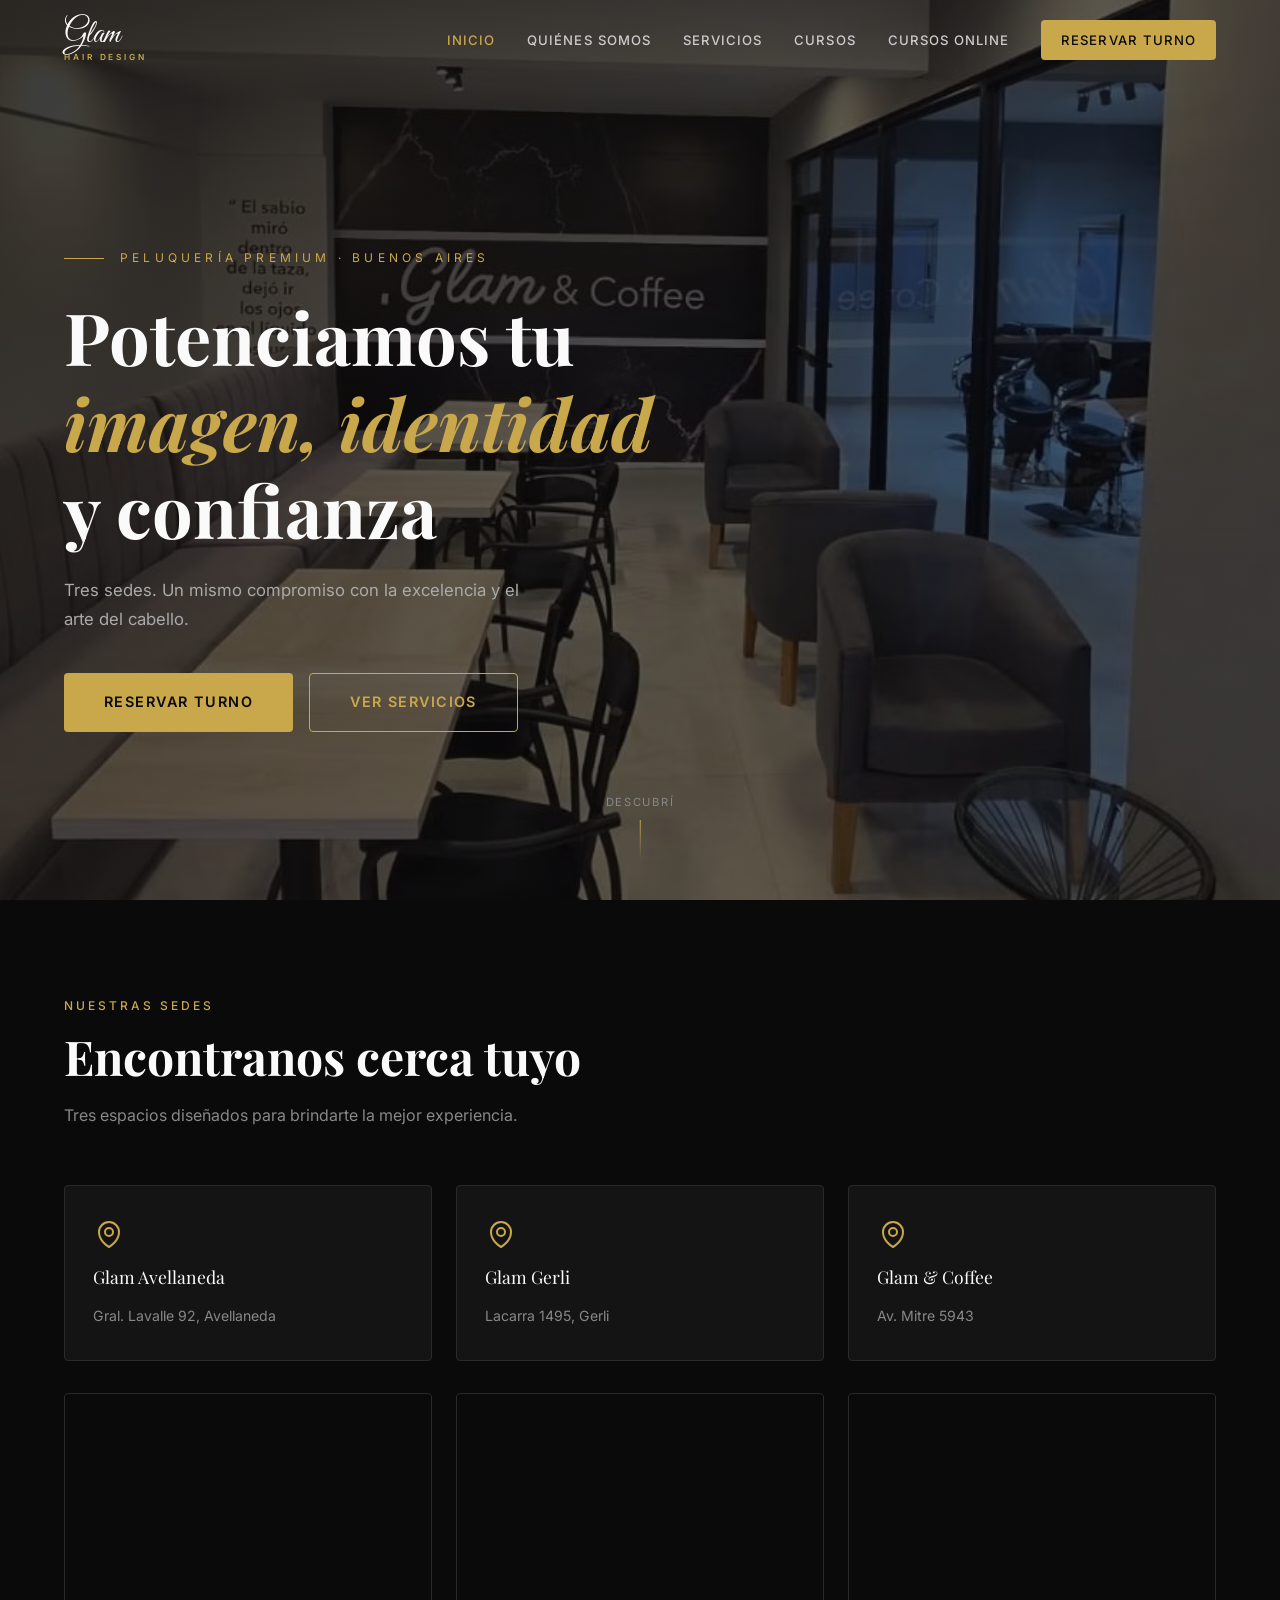
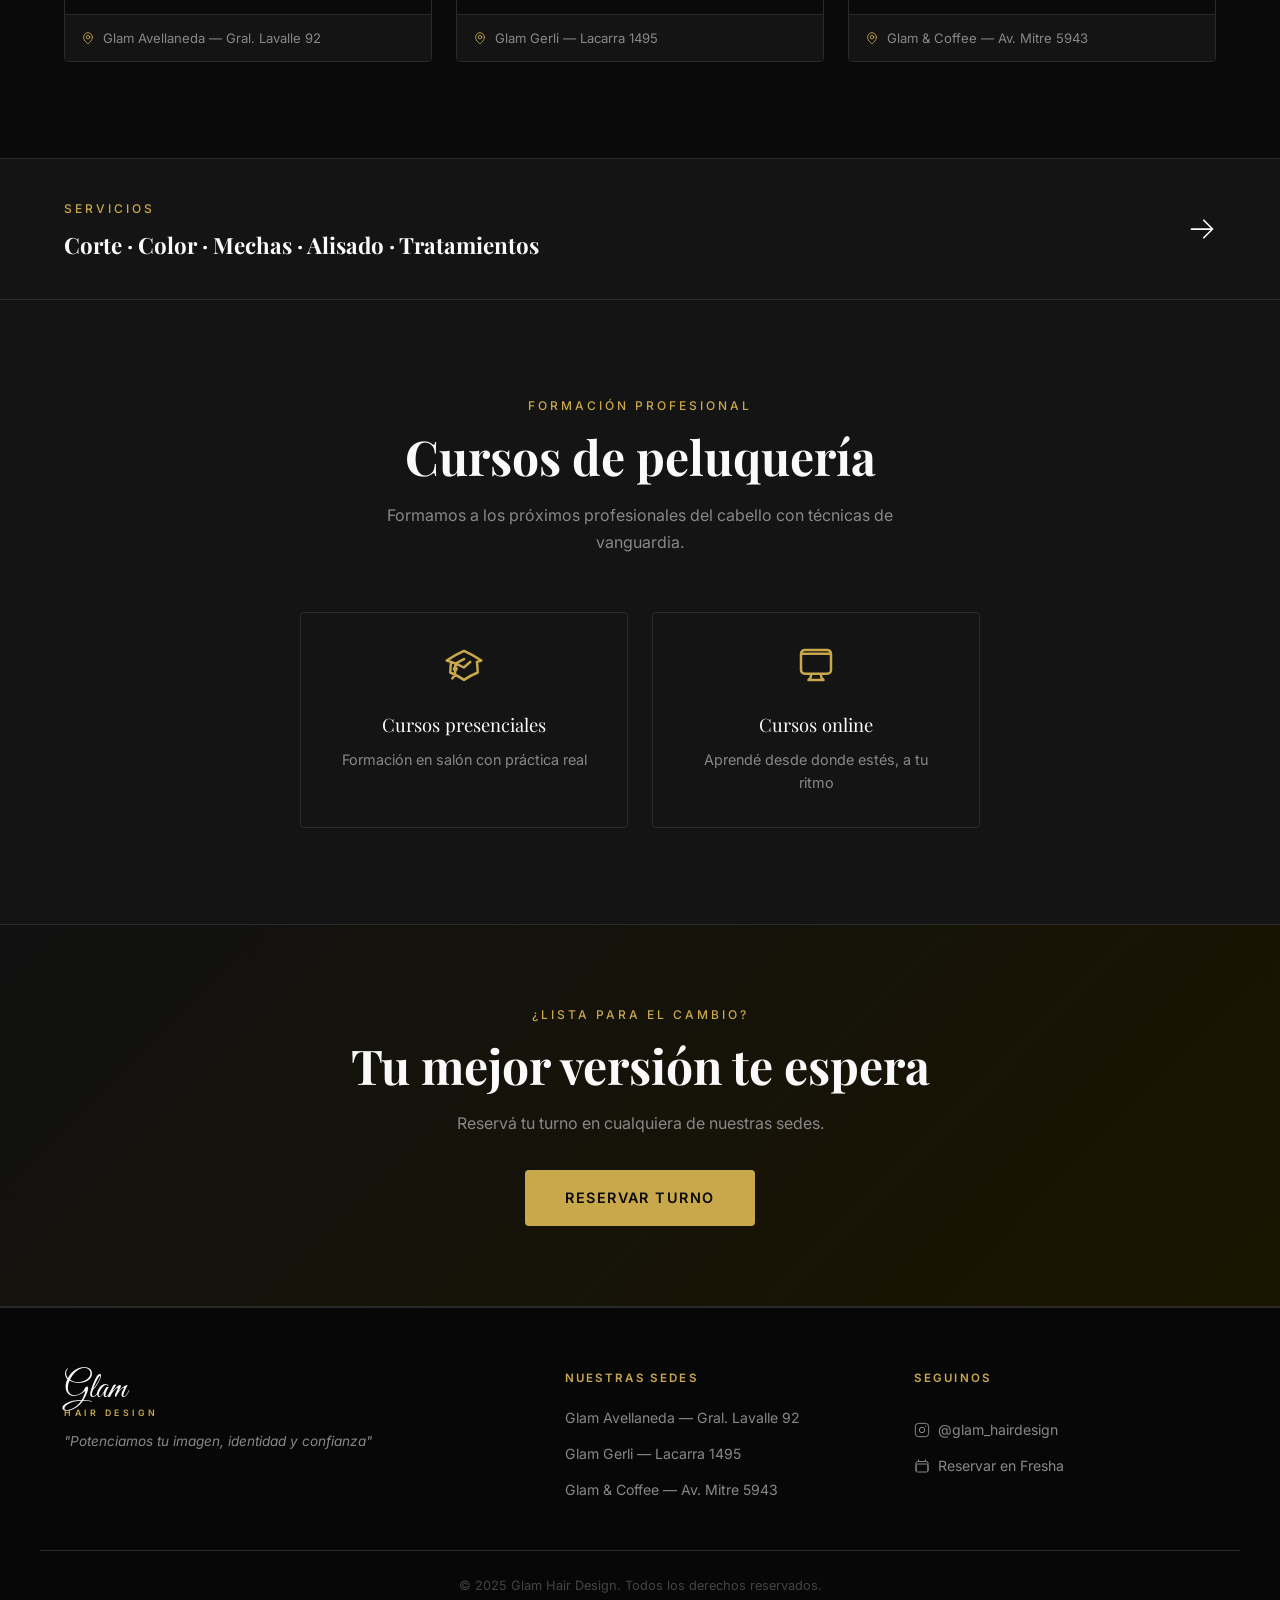
==== index.html @ a7978185 "Primer commit" ====
<!DOCTYPE html>
<html lang="es">
<head>
  <meta charset="UTF-8" />
  <meta name="viewport" content="width=device-width, initial-scale=1.0" />
  <title>Glam Hair Design — Peluquería Premium en Buenos Aires</title>
  <meta name="description" content="Glam Hair Design: potenciamos tu imagen, identidad y confianza. Peluquería premium con sedes en Avellaneda, Gerli y Glam & Coffee." />
  <link rel="stylesheet" href="css/style.css" />
</head>
<body>

<!-- NAVBAR -->
<nav class="navbar" id="navbar">
  <div class="container nav-container">
    <a href="index.html" class="logo" aria-label="Glam Hair Design">
      <span class="logo-script">Glam</span>
      <span class="logo-sub">Hair Design</span>
    </a>
    <button class="hamburger" id="hamburger" aria-label="Abrir menú" aria-expanded="false">
      <span></span><span></span><span></span>
    </button>
    <ul class="nav-links" id="nav-links" role="list">
      <li><a href="index.html">Inicio</a></li>
      <li><a href="quienes-somos.html">Quiénes somos</a></li>
      <li><a href="servicios.html">Servicios</a></li>
      <li><a href="cursos.html">Cursos</a></li>
      <li><a href="cursos-online.html">Cursos online</a></li>
      <li><a href="turnos.html" class="btn btn-gold btn-sm">Reservar turno</a></li>
    </ul>
  </div>
</nav>

<!-- HERO -->
<section class="hero" id="hero">
  <div class="hero-bg"></div>
  <div class="container">
    <div class="hero-content">
      <span class="hero-eyebrow">Peluquería premium · Buenos Aires</span>
      <h1 class="hero-title">Potenciamos tu<br><em>imagen, identidad</em><br>y confianza</h1>
      <p class="hero-desc">Tres sedes. Un mismo compromiso con la excelencia y el arte del cabello.</p>
      <div class="hero-ctas">
        <a href="turnos.html" class="btn btn-gold btn-lg">Reservar turno</a>
        <a href="servicios.html" class="btn btn-outline btn-lg">Ver servicios</a>
      </div>
    </div>
  </div>
  <div class="hero-scroll" aria-hidden="true">Descubrí</div>
</section>

<!-- SEDES -->
<section class="section">
  <div class="container">
    <div class="section-header">
      <span class="section-tag">Nuestras sedes</span>
      <h2 class="section-title">Encontranos cerca tuyo</h2>
      <p class="section-subtitle">Tres espacios diseñados para brindarte la mejor experiencia.</p>
    </div>
    <div class="grid-3">
      <div class="sede-card reveal">
        <svg class="sede-pin" viewBox="0 0 24 24" fill="none" stroke="currentColor" stroke-width="1.5" aria-hidden="true">
          <path stroke-linecap="round" stroke-linejoin="round" d="M15 10.5a3 3 0 1 1-6 0 3 3 0 0 1 6 0Z"/>
          <path stroke-linecap="round" stroke-linejoin="round" d="M19.5 10.5c0 7.142-7.5 11.25-7.5 11.25S4.5 17.642 4.5 10.5a7.5 7.5 0 1 1 15 0Z"/>
        </svg>
        <p class="sede-name">Glam Avellaneda</p>
        <p class="sede-address">Gral. Lavalle 92, Avellaneda</p>
      </div>
      <div class="sede-card reveal">
        <svg class="sede-pin" viewBox="0 0 24 24" fill="none" stroke="currentColor" stroke-width="1.5" aria-hidden="true">
          <path stroke-linecap="round" stroke-linejoin="round" d="M15 10.5a3 3 0 1 1-6 0 3 3 0 0 1 6 0Z"/>
          <path stroke-linecap="round" stroke-linejoin="round" d="M19.5 10.5c0 7.142-7.5 11.25-7.5 11.25S4.5 17.642 4.5 10.5a7.5 7.5 0 1 1 15 0Z"/>
        </svg>
        <p class="sede-name">Glam Gerli</p>
        <p class="sede-address">Lacarra 1495, Gerli</p>
      </div>
      <div class="sede-card reveal">
        <svg class="sede-pin" viewBox="0 0 24 24" fill="none" stroke="currentColor" stroke-width="1.5" aria-hidden="true">
          <path stroke-linecap="round" stroke-linejoin="round" d="M15 10.5a3 3 0 1 1-6 0 3 3 0 0 1 6 0Z"/>
          <path stroke-linecap="round" stroke-linejoin="round" d="M19.5 10.5c0 7.142-7.5 11.25-7.5 11.25S4.5 17.642 4.5 10.5a7.5 7.5 0 1 1 15 0Z"/>
        </svg>
        <p class="sede-name">Glam &amp; Coffee</p>
        <p class="sede-address">Av. Mitre 5943</p>
      </div>
    </div>

    <!-- MAPAS -->
    <div class="maps-grid">
      <div class="map-card">
        <iframe class="map-embed" src="https://maps.google.com/maps?q=Gral+Lavalle+92+Avellaneda+Buenos+Aires+Argentina&t=&z=16&ie=UTF8&iwloc=&output=embed" loading="lazy" allowfullscreen referrerpolicy="no-referrer-when-downgrade" title="Mapa Glam Avellaneda"></iframe>
        <div class="map-label">
          <svg viewBox="0 0 24 24" fill="none" stroke="currentColor" stroke-width="1.5" aria-hidden="true"><path stroke-linecap="round" stroke-linejoin="round" d="M15 10.5a3 3 0 1 1-6 0 3 3 0 0 1 6 0Z"/><path stroke-linecap="round" stroke-linejoin="round" d="M19.5 10.5c0 7.142-7.5 11.25-7.5 11.25S4.5 17.642 4.5 10.5a7.5 7.5 0 1 1 15 0Z"/></svg>
          <span>Glam Avellaneda — Gral. Lavalle 92</span>
        </div>
      </div>
      <div class="map-card">
        <iframe class="map-embed" src="https://maps.google.com/maps?q=Lacarra+1495+Gerli+Buenos+Aires+Argentina&t=&z=16&ie=UTF8&iwloc=&output=embed" loading="lazy" allowfullscreen referrerpolicy="no-referrer-when-downgrade" title="Mapa Glam Gerli"></iframe>
        <div class="map-label">
          <svg viewBox="0 0 24 24" fill="none" stroke="currentColor" stroke-width="1.5" aria-hidden="true"><path stroke-linecap="round" stroke-linejoin="round" d="M15 10.5a3 3 0 1 1-6 0 3 3 0 0 1 6 0Z"/><path stroke-linecap="round" stroke-linejoin="round" d="M19.5 10.5c0 7.142-7.5 11.25-7.5 11.25S4.5 17.642 4.5 10.5a7.5 7.5 0 1 1 15 0Z"/></svg>
          <span>Glam Gerli — Lacarra 1495</span>
        </div>
      </div>
      <div class="map-card">
        <iframe class="map-embed" src="https://maps.google.com/maps?q=Av+Mitre+5943+Buenos+Aires+Argentina&t=&z=16&ie=UTF8&iwloc=&output=embed" loading="lazy" allowfullscreen referrerpolicy="no-referrer-when-downgrade" title="Mapa Glam &amp; Coffee"></iframe>
        <div class="map-label">
          <svg viewBox="0 0 24 24" fill="none" stroke="currentColor" stroke-width="1.5" aria-hidden="true"><path stroke-linecap="round" stroke-linejoin="round" d="M15 10.5a3 3 0 1 1-6 0 3 3 0 0 1 6 0Z"/><path stroke-linecap="round" stroke-linejoin="round" d="M19.5 10.5c0 7.142-7.5 11.25-7.5 11.25S4.5 17.642 4.5 10.5a7.5 7.5 0 1 1 15 0Z"/></svg>
          <span>Glam &amp; Coffee — Av. Mitre 5943</span>
        </div>
      </div>
    </div>
  </div>
</section>

<!-- PREVIEW SERVICIOS -->
<section class="preview-strip">
  <div class="container">
    <a href="servicios.html" class="preview-link">
      <div>
        <span class="section-tag">Servicios</span>
        <h3>Corte · Color · Mechas · Alisado · Tratamientos</h3>
      </div>
      <svg viewBox="0 0 24 24" fill="none" stroke="currentColor" stroke-width="1.5" aria-hidden="true">
        <path stroke-linecap="round" stroke-linejoin="round" d="M13.5 4.5 21 12m0 0-7.5 7.5M21 12H3"/>
      </svg>
    </a>
  </div>
</section>

<!-- PREVIEW CURSOS -->
<section class="section" style="background: var(--surface);">
  <div class="container">
    <div class="section-header centered">
      <span class="section-tag">Formación profesional</span>
      <h2 class="section-title">Cursos de peluquería</h2>
      <p class="section-subtitle">Formamos a los próximos profesionales del cabello con técnicas de vanguardia.</p>
    </div>
    <div class="grid-2" style="max-width: 680px; margin-inline: auto;">
      <a href="cursos.html" class="card reveal" style="text-align:center;">
        <svg style="width:40px;height:40px;color:var(--gold);margin:0 auto 1rem;" viewBox="0 0 24 24" fill="none" stroke="currentColor" stroke-width="1.5" aria-hidden="true">
          <path stroke-linecap="round" stroke-linejoin="round" d="M4.26 10.147a60.438 60.438 0 0 0-.491 6.347A48.62 48.62 0 0 1 12 20.904a48.62 48.62 0 0 1 8.232-4.41 60.46 60.46 0 0 0-.491-6.347m-15.482 0a50.636 50.636 0 0 0-2.658-.813A59.906 59.906 0 0 1 12 3.493a59.903 59.903 0 0 1 10.399 5.84c-.896.248-1.783.52-2.658.814m-15.482 0A50.717 50.717 0 0 1 12 13.489a50.702 50.702 0 0 1 3.741-3.342M6.75 15a.75.75 0 1 0 0-1.5.75.75 0 0 0 0 1.5Zm0 0v-3.675A55.378 55.378 0 0 1 12 8.443m-7.007 11.55A5.981 5.981 0 0 0 6.75 15.75v-1.5"/>
        </svg>
        <p class="card-title">Cursos presenciales</p>
        <p class="card-text">Formación en salón con práctica real</p>
      </a>
      <a href="cursos-online.html" class="card reveal" style="text-align:center;">
        <svg style="width:40px;height:40px;color:var(--gold);margin:0 auto 1rem;" viewBox="0 0 24 24" fill="none" stroke="currentColor" stroke-width="1.5" aria-hidden="true">
          <path stroke-linecap="round" stroke-linejoin="round" d="M9 17.25v1.007a3 3 0 0 1-.879 2.122L7.5 21h9l-.621-.621A3 3 0 0 1 15 18.257V17.25m6-12V15a2.25 2.25 0 0 1-2.25 2.25H5.25A2.25 2.25 0 0 1 3 15V5.25m18 0A2.25 2.25 0 0 0 18.75 3H5.25A2.25 2.25 0 0 0 3 5.25m18 0H3"/>
        </svg>
        <p class="card-title">Cursos online</p>
        <p class="card-text">Aprendé desde donde estés, a tu ritmo</p>
      </a>
    </div>
  </div>
</section>

<!-- CTA BAND -->
<section class="cta-band">
  <div class="container">
    <span class="section-tag">¿Lista para el cambio?</span>
    <h2>Tu mejor versión te espera</h2>
    <p>Reservá tu turno en cualquiera de nuestras sedes.</p>
    <a href="turnos.html" class="btn btn-gold btn-lg">Reservar turno</a>
  </div>
</section>

<!-- FOOTER -->
<footer class="footer">
  <div class="container footer-grid">
    <div class="footer-logo">
      <a href="index.html" class="logo" aria-label="Glam Hair Design">
        <span class="logo-script">Glam</span>
        <span class="logo-sub">Hair Design</span>
      </a>
      <p class="footer-tagline">"Potenciamos tu imagen, identidad y confianza"</p>
    </div>
    <div class="footer-sedes">
      <h4>Nuestras sedes</h4>
      <ul>
        <li>Glam Avellaneda — Gral. Lavalle 92</li>
        <li>Glam Gerli — Lacarra 1495</li>
        <li>Glam &amp; Coffee — Av. Mitre 5943</li>
      </ul>
    </div>
    <div class="footer-social">
      <h4>Seguinos</h4>
      <a href="https://www.instagram.com/glam_hairdesign" target="_blank" rel="noopener">
        <svg viewBox="0 0 24 24" fill="none" stroke="currentColor" stroke-width="1.5" aria-hidden="true"><rect x="2" y="2" width="20" height="20" rx="5" ry="5"/><circle cx="12" cy="12" r="4"/><circle cx="17.5" cy="6.5" r="0.5" fill="currentColor"/></svg>
        @glam_hairdesign
      </a>
      <a href="https://www.fresha.com/es/providers/glam-hair-design-t6yixtg3" target="_blank" rel="noopener">
        <svg viewBox="0 0 24 24" fill="none" stroke="currentColor" stroke-width="1.5" aria-hidden="true"><path stroke-linecap="round" stroke-linejoin="round" d="M6.75 3v2.25M17.25 3v2.25M3 18.75V7.5a2.25 2.25 0 0 1 2.25-2.25h13.5A2.25 2.25 0 0 1 21 7.5v11.25m-18 0A2.25 2.25 0 0 0 5.25 21h13.5A2.25 2.25 0 0 0 21 18.75m-18 0v-7.5A2.25 2.25 0 0 1 5.25 9h13.5A2.25 2.25 0 0 1 21 11.25v7.5"/></svg>
        Reservar en Fresha
      </a>
    </div>
  </div>
  <div class="footer-bottom">
    <div class="container">
      <p>© 2025 Glam Hair Design. Todos los derechos reservados.</p>
    </div>
  </div>
</footer>

<script src="js/main.js"></script>
</body>
</html>
---- css/style.css ----
/* ===== IMPORTS ===== */
@import url('https://fonts.googleapis.com/css2?family=Playfair+Display:ital,wght@0,400;0,600;0,700;1,400&family=Inter:wght@300;400;500;600&family=Great+Vibes&display=swap');

/* ===== TOKENS ===== */
:root {
  --bg: #0A0A0A;
  --gold: #C9A84C;
  --gold-light: #E8C97A;
  --gold-dark: #A07830;
  --white: #FAFAFA;
  --surface: #141414;
  --surface-2: #1C1C1C;
  --border: #2A2A2A;
  --muted: #888;
  --nav-h: 80px;
  --radius: 4px;
  --transition: 0.3s ease;
}

/* ===== RESET ===== */
*, *::before, *::after { box-sizing: border-box; margin: 0; padding: 0; }
html { scroll-behavior: smooth; font-size: 16px; }
body { background: var(--bg); color: var(--white); font-family: 'Inter', sans-serif; line-height: 1.7; overflow-x: hidden; }
img { display: block; max-width: 100%; }
a { text-decoration: none; color: inherit; }
ul { list-style: none; }
button { cursor: pointer; border: none; background: none; font-family: inherit; }

/* ===== LAYOUT ===== */
.container { width: 100%; max-width: 1200px; margin-inline: auto; padding-inline: 1.5rem; }
.section { padding: 6rem 0; }
.section--sm { padding: 3rem 0; }

/* ===== TYPOGRAPHY ===== */
h1, h2, h3, h4 { font-family: 'Playfair Display', serif; line-height: 1.2; }
h1 { font-size: clamp(2.2rem, 6vw, 4.5rem); }
h2 { font-size: clamp(1.8rem, 4vw, 3rem); }
h3 { font-size: clamp(1.2rem, 2.5vw, 1.6rem); }
h4 { font-size: 1.1rem; }
p { color: #ccc; }
.text-gold { color: var(--gold); }
.text-center { text-align: center; }
.section-tag { font-size: 0.75rem; letter-spacing: 0.25em; text-transform: uppercase; color: var(--gold); font-family: 'Inter', sans-serif; font-weight: 500; display: block; margin-bottom: 0.75rem; }
.section-title { margin-bottom: 1rem; }
.section-subtitle { color: var(--muted); max-width: 560px; }
.section-header { margin-bottom: 3.5rem; }
.section-header.centered { text-align: center; }
.section-header.centered .section-subtitle { margin-inline: auto; }

/* ===== LOGO ===== */
.logo { display: flex; flex-direction: column; align-items: flex-start; line-height: 1; gap: 2px; }
.logo-script { font-family: 'Great Vibes', cursive; font-size: 2rem; color: var(--white); line-height: 1; }
.logo-sub { font-family: 'Inter', sans-serif; font-size: 0.52rem; letter-spacing: 0.35em; text-transform: uppercase; color: var(--gold); font-weight: 600; }

/* ===== BUTTONS ===== */
.btn { display: inline-flex; align-items: center; justify-content: center; gap: 0.5rem; padding: 0.85rem 2rem; border-radius: var(--radius); font-family: 'Inter', sans-serif; font-size: 0.85rem; font-weight: 600; letter-spacing: 0.1em; text-transform: uppercase; transition: var(--transition); }
.btn-gold { background: var(--gold); color: #0A0A0A; }
.btn-gold:hover { background: var(--gold-light); transform: translateY(-2px); box-shadow: 0 8px 24px rgba(201,168,76,0.35); }
.btn-outline { border: 1px solid var(--gold); color: var(--gold); }
.btn-outline:hover { background: var(--gold); color: #0A0A0A; transform: translateY(-2px); }
.btn-sm { padding: 0.55rem 1.25rem; font-size: 0.78rem; }
.btn-lg { padding: 1rem 2.5rem; font-size: 0.9rem; }

/* ===== NAVBAR ===== */
.navbar { position: fixed; top: 0; left: 0; right: 0; z-index: 1000; height: var(--nav-h); display: flex; align-items: center; transition: background var(--transition), box-shadow var(--transition); }
.navbar.scrolled { background: rgba(10,10,10,0.97); box-shadow: 0 1px 0 var(--border); backdrop-filter: blur(12px); }
.nav-container { display: flex; align-items: center; justify-content: space-between; width: 100%; }
.nav-links { display: flex; align-items: center; gap: 2rem; }
.nav-links a { font-size: 0.82rem; letter-spacing: 0.08em; text-transform: uppercase; font-weight: 500; color: #ccc; transition: color var(--transition); }
.nav-links a:hover, .nav-links a.active { color: var(--gold); }
.nav-links .btn-gold { color: #0A0A0A; }
.nav-links .btn-gold:hover { color: #0A0A0A; }

/* Hamburger */
.hamburger { display: none; flex-direction: column; gap: 5px; padding: 4px; z-index: 1001; }
.hamburger span { display: block; width: 24px; height: 2px; background: var(--white); border-radius: 2px; transition: var(--transition); }
.hamburger.open span:nth-child(1) { transform: translateY(7px) rotate(45deg); }
.hamburger.open span:nth-child(2) { opacity: 0; }
.hamburger.open span:nth-child(3) { transform: translateY(-7px) rotate(-45deg); }

/* ===== HERO HOME ===== */
.hero { position: relative; min-height: 100vh; display: flex; align-items: center; overflow: hidden; }
.hero-bg { position: absolute; inset: 0; background-image: url('../assets/hero-home.png'); background-size: cover; background-position: center; transform: scale(1.05); transition: transform 8s ease; }
.hero-bg::after { content: ''; position: absolute; inset: 0; background: linear-gradient(135deg, rgba(10,10,10,0.82) 0%, rgba(10,10,10,0.65) 50%, rgba(10,10,10,0.55) 100%); }
.hero:hover .hero-bg { transform: scale(1); }
.hero-content { position: relative; z-index: 1; padding-top: var(--nav-h); }
.hero-eyebrow { font-size: 0.75rem; letter-spacing: 0.35em; text-transform: uppercase; color: var(--gold); margin-bottom: 1.5rem; display: flex; align-items: center; gap: 1rem; }
.hero-eyebrow::before { content: ''; display: block; width: 40px; height: 1px; background: var(--gold); }
.hero-title { color: var(--white); margin-bottom: 1.5rem; max-width: 700px; }
.hero-title em { font-style: italic; color: var(--gold); }
.hero-desc { color: #aaa; font-size: 1.05rem; max-width: 480px; margin-bottom: 2.5rem; }
.hero-ctas { display: flex; gap: 1rem; flex-wrap: wrap; }
.hero-scroll { position: absolute; bottom: 2.5rem; left: 50%; transform: translateX(-50%); display: flex; flex-direction: column; align-items: center; gap: 0.5rem; color: var(--muted); font-size: 0.7rem; letter-spacing: 0.15em; text-transform: uppercase; animation: bounce 2s infinite; }
.hero-scroll::after { content: ''; display: block; width: 1px; height: 40px; background: linear-gradient(to bottom, var(--gold), transparent); }

/* ===== PAGE HERO (inner pages) ===== */
.page-hero { padding-top: calc(var(--nav-h) + 5rem); padding-bottom: 5rem; position: relative; border-bottom: 1px solid var(--border); }
.page-hero-bg { position: absolute; inset: 0; background-size: cover; background-position: center; }
.page-hero-bg::after { content: ''; position: absolute; inset: 0; background: rgba(10,10,10,0.8); }
.page-hero-content { position: relative; z-index: 1; }
.page-hero .section-tag { font-size: 0.72rem; }
.page-hero h1 { margin-bottom: 1rem; }
.page-hero p { max-width: 540px; color: #aaa; }
.divider { display: block; width: 60px; height: 2px; background: var(--gold); margin-top: 1.5rem; }

/* ===== CARDS ===== */
.card { background: var(--surface); border: 1px solid var(--border); border-radius: var(--radius); padding: 2rem; transition: border-color var(--transition), transform var(--transition), box-shadow var(--transition); }
.card:hover { border-color: rgba(201,168,76,0.4); transform: translateY(-4px); box-shadow: 0 16px 40px rgba(0,0,0,0.4); }
.card-icon { width: 48px; height: 48px; margin-bottom: 1.25rem; color: var(--gold); }
.card-title { font-family: 'Playfair Display', serif; font-size: 1.15rem; margin-bottom: 0.5rem; color: var(--white); }
.card-text { color: var(--muted); font-size: 0.9rem; line-height: 1.6; }

/* ===== GRID ===== */
.grid-3 { display: grid; grid-template-columns: repeat(3, 1fr); gap: 1.5rem; }
.grid-2 { display: grid; grid-template-columns: repeat(2, 1fr); gap: 1.5rem; }

/* ===== SEDE CARD ===== */
.sede-card { background: var(--surface); border: 1px solid var(--border); border-radius: var(--radius); padding: 2rem 1.75rem; display: flex; flex-direction: column; gap: 0.75rem; transition: border-color var(--transition), transform var(--transition); }
.sede-card:hover { border-color: var(--gold); transform: translateY(-3px); }
.sede-pin { width: 32px; height: 32px; color: var(--gold); }
.sede-name { font-family: 'Playfair Display', serif; font-size: 1.1rem; color: var(--white); }
.sede-address { color: var(--muted); font-size: 0.88rem; }

/* ===== SERVICE CARD ===== */
.service-card { background: var(--surface); border: 1px solid var(--border); border-radius: var(--radius); padding: 2rem 1.5rem; text-align: center; transition: border-color var(--transition), transform var(--transition), box-shadow var(--transition); }
.service-card:hover { border-color: rgba(201,168,76,0.5); transform: translateY(-5px); box-shadow: 0 20px 48px rgba(0,0,0,0.5); }
.service-icon { width: 52px; height: 52px; margin: 0 auto 1.25rem; color: var(--gold); }
.service-name { font-family: 'Playfair Display', serif; font-size: 1.15rem; color: var(--white); margin-bottom: 0.5rem; }
.service-desc { color: var(--muted); font-size: 0.88rem; }

/* ===== VALOR CARD ===== */
.valor-card { border-top: 2px solid var(--gold); padding: 2rem 1.5rem; background: var(--surface); border-radius: 0 0 var(--radius) var(--radius); }
.valor-number { font-family: 'Playfair Display', serif; font-size: 2.5rem; color: rgba(201,168,76,0.15); font-weight: 700; margin-bottom: 0.5rem; }
.valor-title { font-family: 'Playfair Display', serif; font-size: 1.2rem; color: var(--white); margin-bottom: 0.5rem; }
.valor-text { color: var(--muted); font-size: 0.88rem; }

/* ===== COURSE CARD ===== */
.course-card { background: var(--surface); border: 1px solid var(--border); border-radius: var(--radius); padding: 2.5rem 2rem; display: flex; flex-direction: column; gap: 1rem; transition: border-color var(--transition), transform var(--transition); }
.course-card:hover { border-color: rgba(201,168,76,0.4); transform: translateY(-4px); }
.course-level { font-size: 0.72rem; letter-spacing: 0.2em; text-transform: uppercase; color: var(--gold); font-weight: 600; }
.course-title { font-family: 'Playfair Display', serif; font-size: 1.3rem; color: var(--white); }
.course-desc { color: var(--muted); font-size: 0.9rem; flex: 1; }
.course-meta { display: flex; align-items: center; gap: 0.5rem; color: var(--muted); font-size: 0.82rem; }
.course-meta svg { width: 16px; height: 16px; color: var(--gold); flex-shrink: 0; }
.course-price { font-family: 'Playfair Display', serif; font-size: 1.4rem; color: var(--gold); }
.course-price span { font-size: 0.82rem; color: var(--muted); font-family: 'Inter', sans-serif; }

/* ===== FAQ ===== */
.faq { border-top: 1px solid var(--border); }
.faq-item { border-bottom: 1px solid var(--border); }
.faq-question { display: flex; align-items: center; justify-content: space-between; padding: 1.5rem 0; cursor: pointer; gap: 1rem; }
.faq-question h4 { font-family: 'Inter', sans-serif; font-size: 0.95rem; font-weight: 500; color: var(--white); transition: color var(--transition); }
.faq-question:hover h4 { color: var(--gold); }
.faq-icon { width: 20px; height: 20px; color: var(--gold); flex-shrink: 0; transition: transform var(--transition); }
.faq-item.open .faq-icon { transform: rotate(45deg); }
.faq-answer { max-height: 0; overflow: hidden; transition: max-height 0.4s ease, padding 0.3s ease; }
.faq-item.open .faq-answer { max-height: 300px; }
.faq-answer p { padding-bottom: 1.5rem; color: var(--muted); font-size: 0.92rem; }

/* ===== STEPS ===== */
.steps-grid { display: grid; grid-template-columns: repeat(3, 1fr); gap: 0; }
.step { padding: 3rem 2rem; position: relative; }
.step:not(:last-child)::after { content: '→'; position: absolute; right: -12px; top: 50%; transform: translateY(-50%); color: var(--gold); font-size: 1.5rem; z-index: 1; }
.step-num { font-family: 'Playfair Display', serif; font-size: 3rem; color: rgba(201,168,76,0.12); font-weight: 700; line-height: 1; margin-bottom: 1rem; }
.step-title { font-family: 'Playfair Display', serif; font-size: 1.1rem; color: var(--white); margin-bottom: 0.5rem; }
.step-text { color: var(--muted); font-size: 0.88rem; }

/* ===== FRESHA SECTION ===== */
.fresha-box { background: var(--surface); border: 1px solid var(--border); border-radius: var(--radius); padding: 4rem 3rem; text-align: center; }
.fresha-box h2 { margin-bottom: 1rem; }
.fresha-box p { color: var(--muted); margin-bottom: 2rem; }

/* ===== TEAM SECTION ===== */
.team-grid { display: grid; grid-template-columns: 1fr 1fr; gap: 5rem; align-items: center; }
.team-img { border-radius: var(--radius); overflow: hidden; position: relative; }
.team-img img { width: 100%; height: 520px; object-fit: cover; object-position: top; }
.team-img::before { content: ''; position: absolute; inset: -1px; border-radius: var(--radius); background: linear-gradient(135deg, var(--gold) 0%, transparent 60%); z-index: -1; padding: 1px; }
.team-img-frame { position: relative; }
.team-img-frame::after { content: ''; position: absolute; bottom: -20px; right: -20px; width: 120px; height: 120px; border-right: 2px solid var(--gold); border-bottom: 2px solid var(--gold); pointer-events: none; }
.team-text .section-tag { margin-bottom: 0.75rem; }
.team-text h2 { margin-bottom: 1.5rem; }
.team-text p { margin-bottom: 1rem; color: #aaa; }
.coffee-highlight { margin-top: 2rem; padding: 1.5rem; background: var(--surface); border-left: 3px solid var(--gold); border-radius: 0 var(--radius) var(--radius) 0; }
.coffee-highlight p { margin: 0; color: var(--muted); font-size: 0.9rem; }
.coffee-highlight strong { color: var(--gold); }

/* ===== FORM ===== */
.form-group { display: flex; flex-direction: column; gap: 0.4rem; }
.form-group label { font-size: 0.8rem; letter-spacing: 0.1em; text-transform: uppercase; color: var(--muted); font-weight: 500; }
.form-group input { background: var(--surface-2); border: 1px solid var(--border); border-radius: var(--radius); padding: 0.85rem 1rem; color: var(--white); font-family: 'Inter', sans-serif; font-size: 0.95rem; transition: border-color var(--transition); }
.form-group input:focus { outline: none; border-color: var(--gold); }
.form-group input::placeholder { color: #444; }
.form-card { background: var(--surface); border: 1px solid var(--border); border-radius: var(--radius); padding: 3rem; max-width: 440px; width: 100%; }
.form-card h3 { margin-bottom: 0.5rem; }
.form-card p { color: var(--muted); font-size: 0.9rem; margin-bottom: 2rem; }
.form-fields { display: flex; flex-direction: column; gap: 1.25rem; margin-bottom: 1.75rem; }

/* ===== PREVIEW STRIP ===== */
.preview-strip { background: var(--surface); border-top: 1px solid var(--border); border-bottom: 1px solid var(--border); }
.preview-link { display: flex; align-items: center; justify-content: space-between; padding: 2.5rem 0; color: var(--white); transition: color var(--transition); }
.preview-link:hover { color: var(--gold); }
.preview-link h3 { font-size: 1.4rem; }
.preview-link svg { width: 28px; height: 28px; }

/* ===== FOOTER ===== */
.footer { background: #070707; border-top: 1px solid var(--border); padding-top: 4rem; }
.footer-grid { display: grid; grid-template-columns: 1.5fr 1fr 1fr; gap: 3rem; padding-bottom: 3rem; border-bottom: 1px solid var(--border); }
.footer-logo .logo-script { font-size: 2.2rem; }
.footer-logo .logo-sub { font-size: 0.55rem; letter-spacing: 0.4em; }
.footer-tagline { color: var(--muted); font-size: 0.85rem; font-style: italic; margin-top: 0.75rem; }
.footer h4 { font-family: 'Inter', sans-serif; font-size: 0.72rem; letter-spacing: 0.2em; text-transform: uppercase; color: var(--gold); margin-bottom: 1.25rem; font-weight: 600; }
.footer-sedes ul { display: flex; flex-direction: column; gap: 0.75rem; }
.footer-sedes li { color: var(--muted); font-size: 0.88rem; }
.footer-social { display: flex; flex-direction: column; gap: 0.75rem; }
.footer-social a { color: var(--muted); font-size: 0.88rem; transition: color var(--transition); display: flex; align-items: center; gap: 0.5rem; }
.footer-social a:hover { color: var(--gold); }
.footer-social svg { width: 16px; height: 16px; flex-shrink: 0; }
.footer-bottom { padding: 1.5rem 0; text-align: center; }
.footer-bottom p { color: #444; font-size: 0.8rem; }

/* ===== ANIMATIONS ===== */
@keyframes bounce { 0%, 100% { transform: translateX(-50%) translateY(0); } 50% { transform: translateX(-50%) translateY(8px); } }
@keyframes fadeInUp { from { opacity: 0; transform: translateY(30px); } to { opacity: 1; transform: translateY(0); } }
@keyframes fadeIn { from { opacity: 0; } to { opacity: 1; } }

.reveal { opacity: 0; transform: translateY(28px); transition: opacity 0.65s ease, transform 0.65s ease; }
.reveal.visible { opacity: 1; transform: none; }

.hero-eyebrow { animation: fadeInUp 0.8s ease both; }
.hero-title { animation: fadeInUp 0.8s 0.15s ease both; }
.hero-desc { animation: fadeInUp 0.8s 0.3s ease both; }
.hero-ctas { animation: fadeInUp 0.8s 0.45s ease both; }

/* ===== GOLD LINE DECORATION ===== */
.gold-line { display: flex; align-items: center; gap: 1rem; margin-bottom: 1.5rem; }
.gold-line::before, .gold-line::after { content: ''; flex: 1; height: 1px; background: var(--border); }
.gold-line::before { max-width: 60px; background: var(--gold); }
.gold-line span { color: var(--gold); font-size: 0.72rem; letter-spacing: 0.25em; text-transform: uppercase; white-space: nowrap; }

/* ===== TURNOS SEDES ===== */
.turnos-sedes { display: grid; grid-template-columns: repeat(3, 1fr); gap: 1.5rem; margin-top: 3rem; }

/* ===== CTA BAND ===== */
.cta-band { background: linear-gradient(135deg, #111 0%, #1a1500 100%); border-top: 1px solid var(--border); border-bottom: 1px solid var(--border); padding: 5rem 0; text-align: center; }
.cta-band h2 { margin-bottom: 1rem; }
.cta-band p { color: var(--muted); margin-bottom: 2rem; }

/* ===== COFFEE SECTION ===== */
.coffee-badge { display: inline-flex; align-items: center; gap: 0.5rem; background: rgba(201,168,76,0.1); border: 1px solid rgba(201,168,76,0.3); border-radius: 999px; padding: 0.35rem 1rem; font-size: 0.75rem; color: var(--gold); letter-spacing: 0.1em; text-transform: uppercase; margin-bottom: 1.5rem; }

/* ===== ONLINE CURSOS HERO ===== */
.online-hero { background: linear-gradient(to bottom, var(--bg), #0d0d00); }

/* ===== RESPONSIVE ===== */
@media (max-width: 1024px) {
  .team-grid { grid-template-columns: 1fr; gap: 3rem; }
  .team-img img { height: 360px; }
  .steps-grid { grid-template-columns: 1fr; }
  .step:not(:last-child)::after { content: '↓'; right: auto; left: 50%; transform: translateX(-50%); top: auto; bottom: -12px; }
}

@media (max-width: 768px) {
  :root { --nav-h: 68px; }
  .hamburger { display: flex; }
  .nav-links { position: fixed; top: 0; right: -100%; height: 100vh; width: min(280px, 80vw); background: rgba(10,10,10,0.98); backdrop-filter: blur(16px); flex-direction: column; align-items: flex-start; justify-content: center; padding: 2rem; gap: 1.5rem; border-left: 1px solid var(--border); transition: right 0.35s cubic-bezier(0.4,0,0.2,1); z-index: 999; }
  .nav-links.open { right: 0; }
  .nav-links a { font-size: 0.95rem; }
  .nav-links .btn-gold { width: 100%; justify-content: center; }
  .grid-3 { grid-template-columns: 1fr; }
  .grid-2 { grid-template-columns: 1fr; }
  .footer-grid { grid-template-columns: 1fr; gap: 2rem; }
  .turnos-sedes { grid-template-columns: 1fr; }
  .fresha-box { padding: 2.5rem 1.5rem; }
  .hero-ctas { flex-direction: column; }
  .hero-ctas .btn { width: 100%; max-width: 280px; }
  .form-card { padding: 2rem 1.5rem; }
}

@media (max-width: 480px) {
  .section { padding: 4rem 0; }
  .hero-title { font-size: 2rem; }
}

/* ===== MAPS ===== */
.maps-grid { display: grid; grid-template-columns: repeat(3, 1fr); gap: 1.5rem; margin-top: 2rem; }
.map-card { border-radius: var(--radius); overflow: hidden; border: 1px solid var(--border); transition: border-color var(--transition); }
.map-card:hover { border-color: rgba(201,168,76,0.4); }
.map-embed { display: block; width: 100%; height: 220px; border: 0; filter: grayscale(1) brightness(0.75) contrast(1.1); transition: filter 0.5s ease; }
.map-card:hover .map-embed { filter: grayscale(0.2) brightness(1) contrast(1); }
.map-label { background: var(--surface); padding: 0.75rem 1rem; display: flex; align-items: center; gap: 0.5rem; border-top: 1px solid var(--border); }
.map-label svg { width: 14px; height: 14px; color: var(--gold); flex-shrink: 0; }
.map-label span { font-size: 0.82rem; color: var(--muted); }

/* ===== TEAM EMPLOYEES ===== */
.team-section-block { margin-bottom: 3.5rem; }
.team-section-block:last-child { margin-bottom: 0; }
.sede-block-title { display: flex; align-items: center; gap: 0.75rem; margin-bottom: 2rem; padding-bottom: 1rem; border-bottom: 1px solid var(--border); }
.sede-block-title svg { width: 18px; height: 18px; color: var(--gold); flex-shrink: 0; }
.sede-block-title h3 { font-family: 'Playfair Display', serif; font-size: 1.1rem; color: var(--white); }
.employees-grid { display: grid; grid-template-columns: repeat(4, 1fr); gap: 2rem; }
.employees-grid.three-col { grid-template-columns: repeat(3, 1fr); max-width: 520px; }
.employee-card { text-align: center; }
.employee-avatar { width: 96px; height: 96px; border-radius: 50%; margin: 0 auto 0.9rem; border: 2px solid rgba(201,168,76,0.25); background: var(--surface-2); display: flex; align-items: center; justify-content: center; font-family: 'Playfair Display', serif; font-size: 1.4rem; color: var(--gold); transition: border-color var(--transition), transform var(--transition); }
.employee-card:hover .employee-avatar { border-color: var(--gold); transform: translateY(-3px); }
.employee-name { font-size: 0.88rem; font-weight: 500; color: var(--white); margin-bottom: 0.2rem; }
.employee-role { font-size: 0.72rem; color: var(--gold); letter-spacing: 0.1em; text-transform: uppercase; }

@media (max-width: 1024px) {
  .employees-grid { grid-template-columns: repeat(2, 1fr); }
  .employees-grid.three-col { grid-template-columns: repeat(3, 1fr); max-width: 100%; }
}
@media (max-width: 768px) {
  .maps-grid { grid-template-columns: 1fr; }
  .employees-grid, .employees-grid.three-col { grid-template-columns: repeat(2, 1fr); }
}
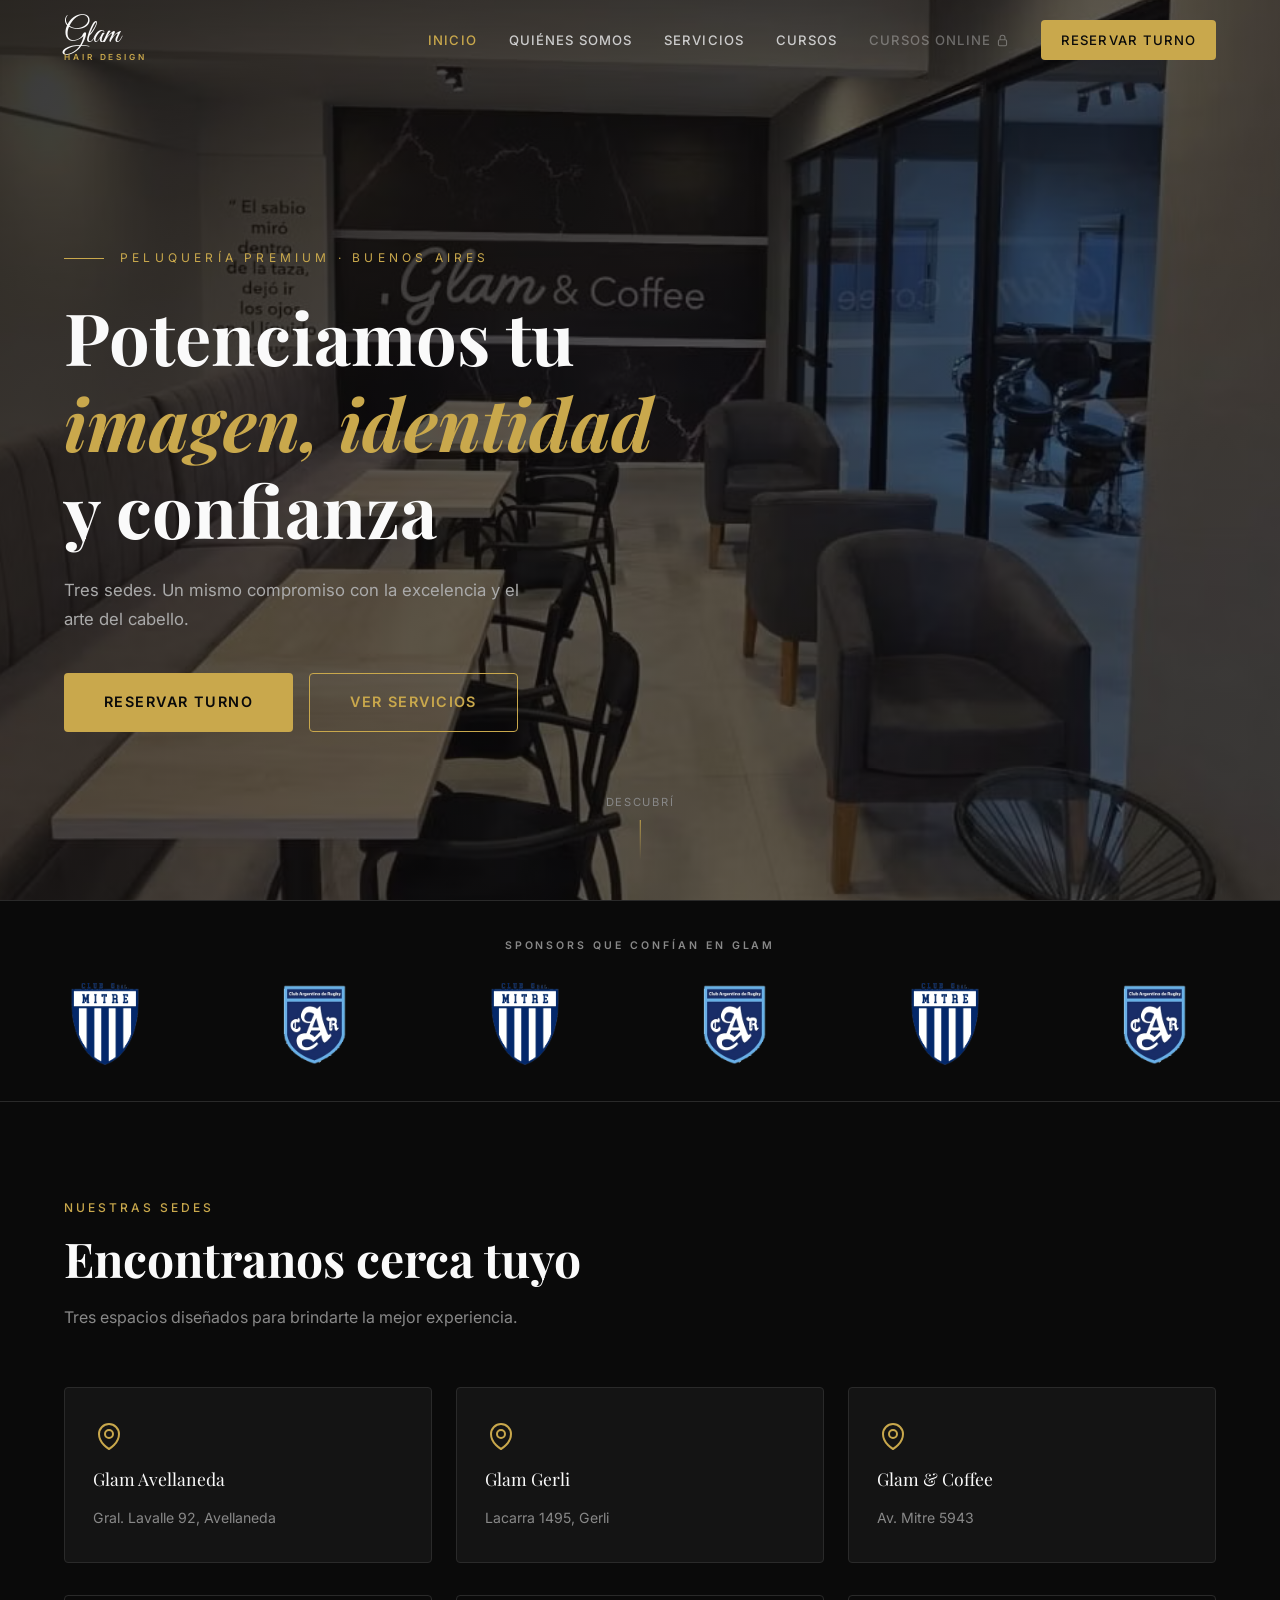
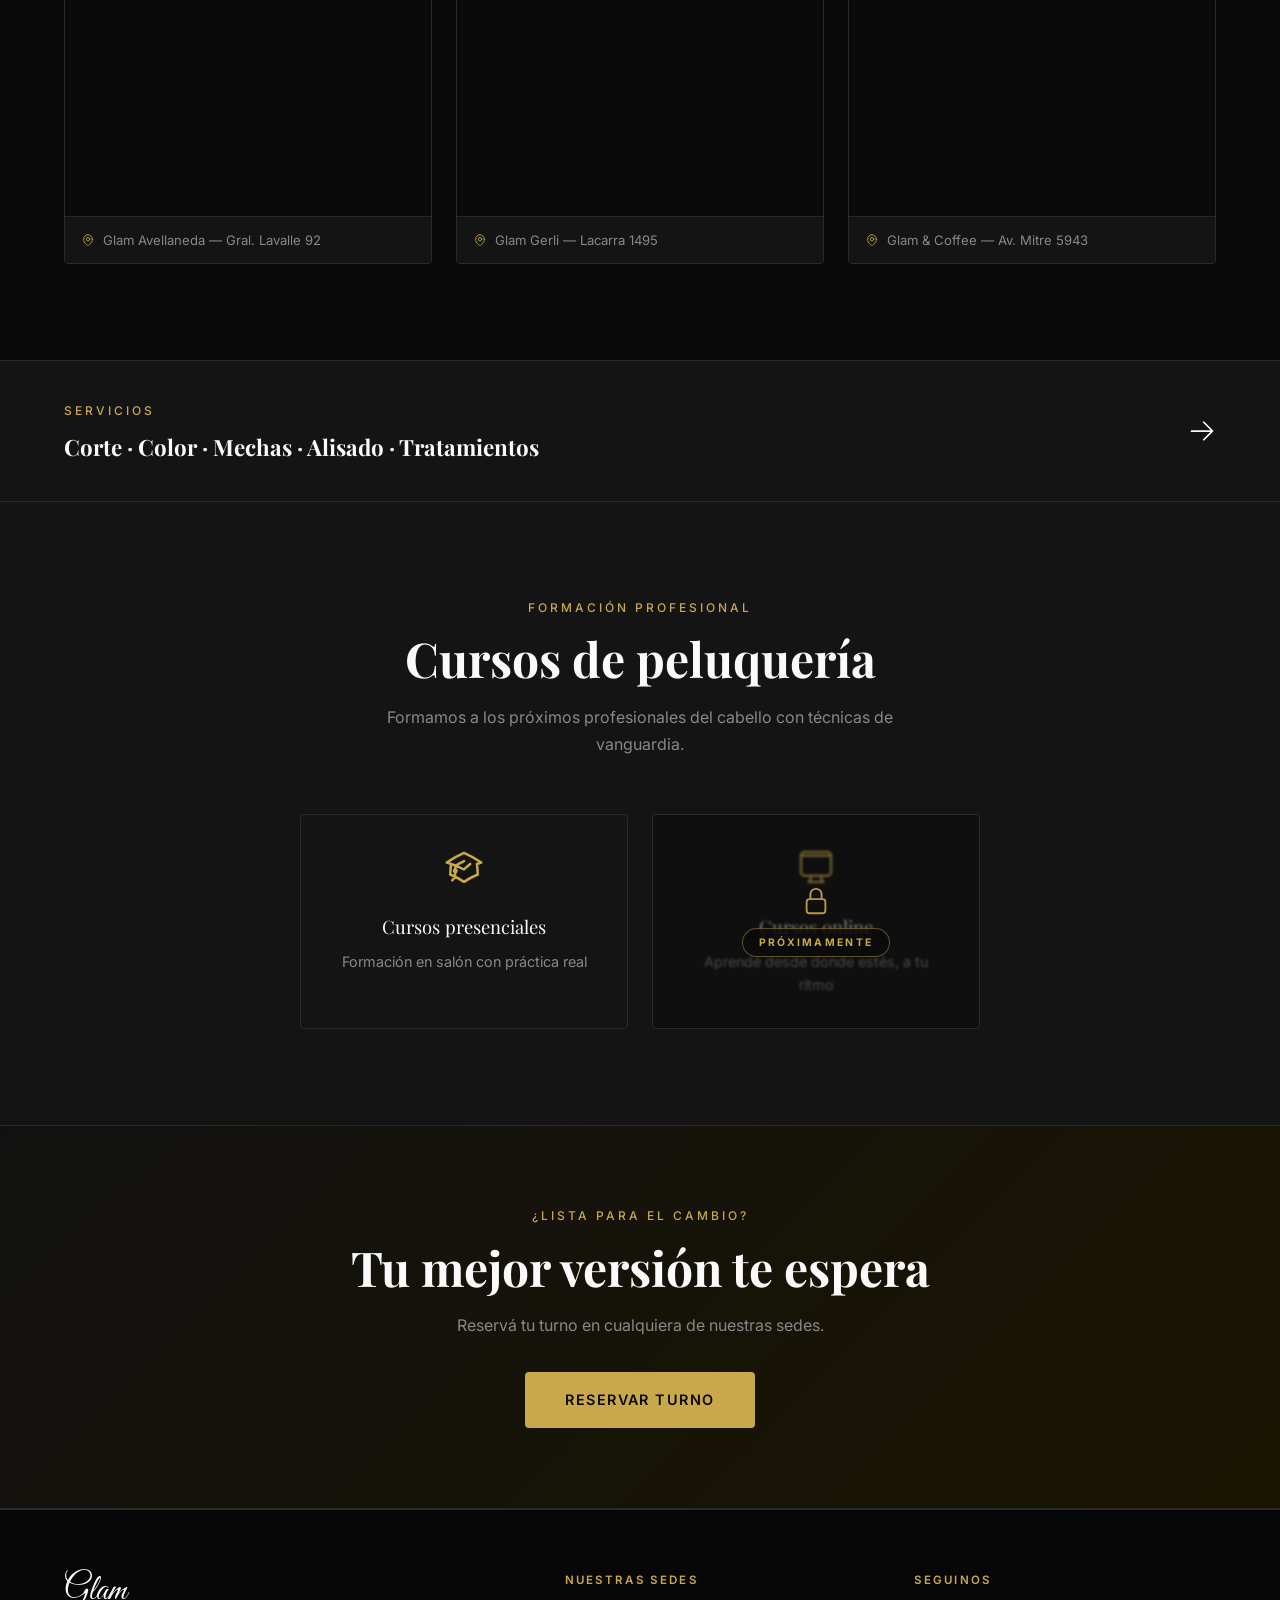
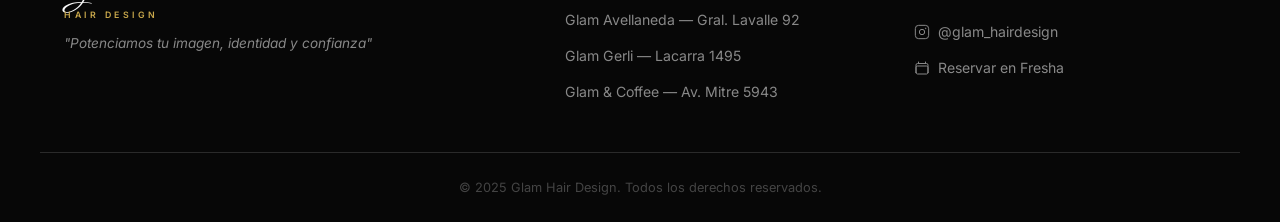
==== commit fb457e61: "Cambios equipo, sponsors, servicios, cursos online bloqueado, fixes mobile" ====
--- a/index.html
+++ b/index.html
@@ -47,6 +47,53 @@
   <div class="hero-scroll" aria-hidden="true">Descubrí</div>
 </section>
 
+<!-- SPONSOR STRIP -->
+<div class="sponsor-strip">
+  <p class="sponsor-strip-label">Sponsors que confían en Glam</p>
+  <div class="sponsor-track-wrap">
+    <div class="sponsor-track">
+      <!-- Primera mitad (6 ítems — accesibles) -->
+      <div class="sponsor-logo-box">
+        <img src="assets/General_Mitre_escudo_2025.png" alt="Club General Mitre" loading="lazy" />
+      </div>
+      <div class="sponsor-logo-box">
+        <img src="assets/Club-Argentino-de-Rugby.png" alt="Club Argentino de Rugby" loading="lazy" />
+      </div>
+      <div class="sponsor-logo-box" aria-hidden="true">
+        <img src="assets/General_Mitre_escudo_2025.png" alt="" loading="lazy" />
+      </div>
+      <div class="sponsor-logo-box" aria-hidden="true">
+        <img src="assets/Club-Argentino-de-Rugby.png" alt="" loading="lazy" />
+      </div>
+      <div class="sponsor-logo-box" aria-hidden="true">
+        <img src="assets/General_Mitre_escudo_2025.png" alt="" loading="lazy" />
+      </div>
+      <div class="sponsor-logo-box" aria-hidden="true">
+        <img src="assets/Club-Argentino-de-Rugby.png" alt="" loading="lazy" />
+      </div>
+      <!-- Segunda mitad idéntica — el loop resetea aquí sin salto visible -->
+      <div class="sponsor-logo-box" aria-hidden="true">
+        <img src="assets/General_Mitre_escudo_2025.png" alt="" loading="lazy" />
+      </div>
+      <div class="sponsor-logo-box" aria-hidden="true">
+        <img src="assets/Club-Argentino-de-Rugby.png" alt="" loading="lazy" />
+      </div>
+      <div class="sponsor-logo-box" aria-hidden="true">
+        <img src="assets/General_Mitre_escudo_2025.png" alt="" loading="lazy" />
+      </div>
+      <div class="sponsor-logo-box" aria-hidden="true">
+        <img src="assets/Club-Argentino-de-Rugby.png" alt="" loading="lazy" />
+      </div>
+      <div class="sponsor-logo-box" aria-hidden="true">
+        <img src="assets/General_Mitre_escudo_2025.png" alt="" loading="lazy" />
+      </div>
+      <div class="sponsor-logo-box" aria-hidden="true">
+        <img src="assets/Club-Argentino-de-Rugby.png" alt="" loading="lazy" />
+      </div>
+    </div>
+  </div>
+</div>
+
 <!-- SEDES -->
 <section class="section">
   <div class="container">
@@ -140,13 +187,17 @@
         <p class="card-title">Cursos presenciales</p>
         <p class="card-text">Formación en salón con práctica real</p>
       </a>
-      <a href="cursos-online.html" class="card reveal" style="text-align:center;">
+      <div class="card card--locked reveal" style="text-align:center;" aria-disabled="true">
         <svg style="width:40px;height:40px;color:var(--gold);margin:0 auto 1rem;" viewBox="0 0 24 24" fill="none" stroke="currentColor" stroke-width="1.5" aria-hidden="true">
           <path stroke-linecap="round" stroke-linejoin="round" d="M9 17.25v1.007a3 3 0 0 1-.879 2.122L7.5 21h9l-.621-.621A3 3 0 0 1 15 18.257V17.25m6-12V15a2.25 2.25 0 0 1-2.25 2.25H5.25A2.25 2.25 0 0 1 3 15V5.25m18 0A2.25 2.25 0 0 0 18.75 3H5.25A2.25 2.25 0 0 0 3 5.25m18 0H3"/>
         </svg>
         <p class="card-title">Cursos online</p>
         <p class="card-text">Aprendé desde donde estés, a tu ritmo</p>
-      </a>
+        <div class="coming-soon-overlay" aria-hidden="true">
+          <svg viewBox="0 0 24 24" fill="none" stroke="currentColor" stroke-width="1.5"><path stroke-linecap="round" stroke-linejoin="round" d="M16.5 10.5V6.75a4.5 4.5 0 1 0-9 0v3.75m-.75 11.25h10.5a2.25 2.25 0 0 0 2.25-2.25v-6.75a2.25 2.25 0 0 0-2.25-2.25H6.75a2.25 2.25 0 0 0-2.25 2.25v6.75a2.25 2.25 0 0 0 2.25 2.25Z"/></svg>
+          <span class="coming-soon-badge">Próximamente</span>
+        </div>
+      </div>
     </div>
   </div>
 </section>
--- a/css/style.css
+++ b/css/style.css
@@ -96,7 +96,7 @@
 /* ===== PAGE HERO (inner pages) ===== */
 .page-hero { padding-top: calc(var(--nav-h) + 5rem); padding-bottom: 5rem; position: relative; border-bottom: 1px solid var(--border); }
 .page-hero-bg { position: absolute; inset: 0; background-size: cover; background-position: center; }
-.page-hero-bg::after { content: ''; position: absolute; inset: 0; background: rgba(10,10,10,0.8); }
+.page-hero-bg::after { content: ''; position: absolute; inset: 0; background: rgba(10,10,10,0.62); }
 .page-hero-content { position: relative; z-index: 1; }
 .page-hero .section-tag { font-size: 0.72rem; }
 .page-hero h1 { margin-bottom: 1rem; }
@@ -171,18 +171,20 @@
 .fresha-box p { color: var(--muted); margin-bottom: 2rem; }
 
 /* ===== TEAM SECTION ===== */
-.team-grid { display: grid; grid-template-columns: 1fr 1fr; gap: 5rem; align-items: center; }
+.team-grid { display: grid; grid-template-columns: 1fr; gap: 2.5rem; }
 .team-img { border-radius: var(--radius); overflow: hidden; position: relative; }
-.team-img img { width: 100%; height: 520px; object-fit: cover; object-position: top; }
+.team-img img { width: 100%; aspect-ratio: 16 / 9; height: auto; object-fit: cover; object-position: center; }
+.team-text { max-width: 720px; }
 .team-img::before { content: ''; position: absolute; inset: -1px; border-radius: var(--radius); background: linear-gradient(135deg, var(--gold) 0%, transparent 60%); z-index: -1; padding: 1px; }
 .team-img-frame { position: relative; }
 .team-img-frame::after { content: ''; position: absolute; bottom: -20px; right: -20px; width: 120px; height: 120px; border-right: 2px solid var(--gold); border-bottom: 2px solid var(--gold); pointer-events: none; }
 .team-text .section-tag { margin-bottom: 0.75rem; }
 .team-text h2 { margin-bottom: 1.5rem; }
 .team-text p { margin-bottom: 1rem; color: #aaa; }
-.coffee-highlight { margin-top: 2rem; padding: 1.5rem; background: var(--surface); border-left: 3px solid var(--gold); border-radius: 0 var(--radius) var(--radius) 0; }
-.coffee-highlight p { margin: 0; color: var(--muted); font-size: 0.9rem; }
-.coffee-highlight strong { color: var(--gold); }
+.team-photo-overlay { position: absolute; inset: 0; background: linear-gradient(to top, rgba(0,0,0,0.75) 0%, rgba(0,0,0,0.38) 45%, rgba(0,0,0,0.04) 100%); display: flex; flex-direction: column; justify-content: flex-end; padding: 2rem 2.25rem; pointer-events: none; }
+.team-photo-caption { pointer-events: none; }
+.team-photo-caption p { color: rgba(250,250,250,0.9); font-size: 0.88rem; line-height: 1.6; margin: 0; }
+.team-photo-caption strong { color: var(--gold); font-weight: 500; }
 
 /* ===== FORM ===== */
 .form-group { display: flex; flex-direction: column; gap: 0.4rem; }
@@ -253,8 +255,6 @@
 
 /* ===== RESPONSIVE ===== */
 @media (max-width: 1024px) {
-  .team-grid { grid-template-columns: 1fr; gap: 3rem; }
-  .team-img img { height: 360px; }
   .steps-grid { grid-template-columns: 1fr; }
   .step:not(:last-child)::after { content: '↓'; right: auto; left: 50%; transform: translateX(-50%); top: auto; bottom: -12px; }
 }
@@ -274,11 +274,20 @@
   .hero-ctas { flex-direction: column; }
   .hero-ctas .btn { width: 100%; max-width: 280px; }
   .form-card { padding: 2rem 1.5rem; }
+  /* Decorativo que puede causar overflow horizontal en iOS */
+  .team-img-frame::after { display: none; }
+  /* Carrusel de sponsors — reducir espaciado y tamaño de logos */
+  .sponsor-logo-box { padding: 0 2.5rem; }
+  .sponsor-logo-box img { height: 60px; }
+  /* Preview strip — h3 largo que ocupa 3+ líneas en 375px */
+  .preview-link h3 { font-size: 1rem; }
 }
 
 @media (max-width: 480px) {
   .section { padding: 4rem 0; }
   .hero-title { font-size: 2rem; }
+  /* Overlay de foto del equipo — padding más compacto en pantallas chicas */
+  .team-photo-overlay { padding: 1.25rem 1.5rem; }
 }
 
 /* ===== MAPS ===== */
@@ -313,3 +322,64 @@
   .maps-grid { grid-template-columns: 1fr; }
   .employees-grid, .employees-grid.three-col { grid-template-columns: repeat(2, 1fr); }
 }
+
+/* ===== TEAM MEMBER CARDS v2 (foto + Instagram) ===== */
+.team-sede-block { margin-bottom: 3rem; }
+.team-sede-block:last-child { margin-bottom: 0; }
+.sede-divider { height: 1px; background: linear-gradient(to right, var(--gold), transparent 70%); margin: 2.5rem 0 3.5rem; opacity: 0.35; }
+.sede-addr { font-family: 'Inter', sans-serif; font-size: 0.82rem; font-weight: 400; color: var(--muted); }
+
+.team-cards-grid { display: grid; grid-template-columns: repeat(auto-fit, minmax(130px, 1fr)); gap: 1.5rem; }
+
+.team-member-card { display: block; text-align: center; transition: transform 0.3s ease; }
+.team-member-card:hover { transform: translateY(-5px); }
+
+.team-member-photo-wrap { position: relative; border-radius: 10px; overflow: hidden; margin-bottom: 0.75rem; aspect-ratio: 3 / 4; border: 1px solid var(--border); transition: border-color 0.4s ease, box-shadow 0.4s ease; }
+.team-member-card:hover .team-member-photo-wrap { border-color: var(--gold); box-shadow: 0 0 24px rgba(201,168,76,0.28); }
+
+.team-member-img { width: 100%; height: 100%; object-fit: cover; display: block; filter: grayscale(1); transition: filter 0.4s ease; }
+.team-member-card:hover .team-member-img { filter: grayscale(0); }
+
+.team-ig-icon { position: absolute; top: 0.5rem; right: 0.5rem; width: 28px; height: 28px; color: var(--gold); opacity: 0.72; background: rgba(10,10,10,0.65); border-radius: 5px; padding: 4px; display: flex; align-items: center; justify-content: center; transition: opacity 0.3s ease, transform 0.3s ease; }
+.team-ig-icon svg { width: 100%; height: 100%; }
+.team-member-card:hover .team-ig-icon { opacity: 1; transform: scale(1.1); }
+
+.team-member-name { font-size: 0.9rem; font-weight: 500; color: var(--white); margin-bottom: 0.2rem; }
+.team-member-role { font-size: 0.72rem; color: var(--gold); letter-spacing: 0.1em; text-transform: uppercase; }
+
+@media (max-width: 768px) { .team-cards-grid { grid-template-columns: repeat(3, 1fr); gap: 1rem; } }
+@media (max-width: 480px) { .team-cards-grid { grid-template-columns: repeat(2, 1fr); } }
+
+/* ===== SPONSOR STRIP ===== */
+.sponsor-strip { padding: 2.25rem 0; border-top: 1px solid var(--border); border-bottom: 1px solid var(--border); background: var(--bg); }
+.sponsor-strip-label { text-align: center; font-size: 0.66rem; font-weight: 600; letter-spacing: 0.28em; text-transform: uppercase; color: var(--muted); margin-bottom: 1.75rem; }
+.sponsor-track-wrap { overflow: hidden; }
+.sponsor-track { display: flex; align-items: center; width: max-content; animation: sponsorScroll 32s linear infinite; }
+.sponsor-track-wrap:hover .sponsor-track { animation-play-state: paused; }
+.sponsor-logo-box { display: flex; align-items: center; justify-content: center; flex-shrink: 0; padding: 0 4rem; }
+.sponsor-logo-box img { height: 82px; width: auto; display: block; filter: brightness(1.05); }
+@keyframes sponsorScroll { 0% { transform: translateX(0); } 100% { transform: translateX(-50%); } }
+@media (prefers-reduced-motion: reduce) { .sponsor-track { animation-play-state: paused; } }
+
+/* ===== NAV LINK BLOQUEADO ===== */
+.nav-link-locked { opacity: 0.42; cursor: not-allowed !important; position: relative; display: inline-flex !important; align-items: center; gap: 0.35rem; }
+.nav-link-locked:hover { color: inherit !important; }
+.nav-lock-icon { width: 13px; height: 13px; flex-shrink: 0; }
+.nav-link-locked::after { content: 'Próximamente'; position: absolute; top: calc(100% + 10px); left: 50%; transform: translateX(-50%); background: rgba(10,10,10,0.96); border: 1px solid rgba(201,168,76,0.38); color: var(--gold); font-size: 0.62rem; font-weight: 600; letter-spacing: 0.18em; text-transform: uppercase; padding: 0.32rem 0.8rem; border-radius: 4px; white-space: nowrap; opacity: 0; pointer-events: none; transition: opacity 0.2s ease; }
+.nav-link-locked:hover::after { opacity: 1; }
+@media (max-width: 768px) { .nav-link-locked::after { display: none; } .nav-lock-icon { width: 15px; height: 15px; } }
+
+/* ===== CARD BLOQUEADA (index.html) ===== */
+.card--locked { position: relative; overflow: hidden; opacity: 0.55; cursor: not-allowed; }
+.card--locked:hover { border-color: var(--border) !important; transform: none !important; box-shadow: none !important; }
+
+/* ===== PRÓXIMAMENTE — cursos online ===== */
+.course-card--locked { position: relative; overflow: hidden; }
+.course-card--locked:hover { transform: none; border-color: var(--border); box-shadow: none; }
+
+.coming-soon-overlay { position: absolute; inset: 0; background: rgba(10,10,10,0.5); backdrop-filter: blur(1px); -webkit-backdrop-filter: blur(1px); display: flex; flex-direction: column; align-items: center; justify-content: center; gap: 0.75rem; pointer-events: none; border-radius: var(--radius); }
+.coming-soon-overlay svg { width: 30px; height: 30px; color: var(--gold); opacity: 0.9; }
+.coming-soon-badge { font-size: 0.65rem; font-weight: 700; letter-spacing: 0.22em; text-transform: uppercase; color: var(--gold); background: rgba(10,10,10,0.8); border: 1px solid rgba(201,168,76,0.45); border-radius: 999px; padding: 0.3rem 1rem; }
+
+.btn-soon { display: block; width: 100%; padding: 0.85rem 2rem; border-radius: var(--radius); border: 1px solid rgba(201,168,76,0.2); background: transparent; color: rgba(201,168,76,0.38); font-family: 'Inter', sans-serif; font-size: 0.82rem; font-weight: 600; letter-spacing: 0.1em; text-transform: uppercase; cursor: not-allowed; text-align: center; }
+.btn-soon:hover { transform: none; box-shadow: none; }
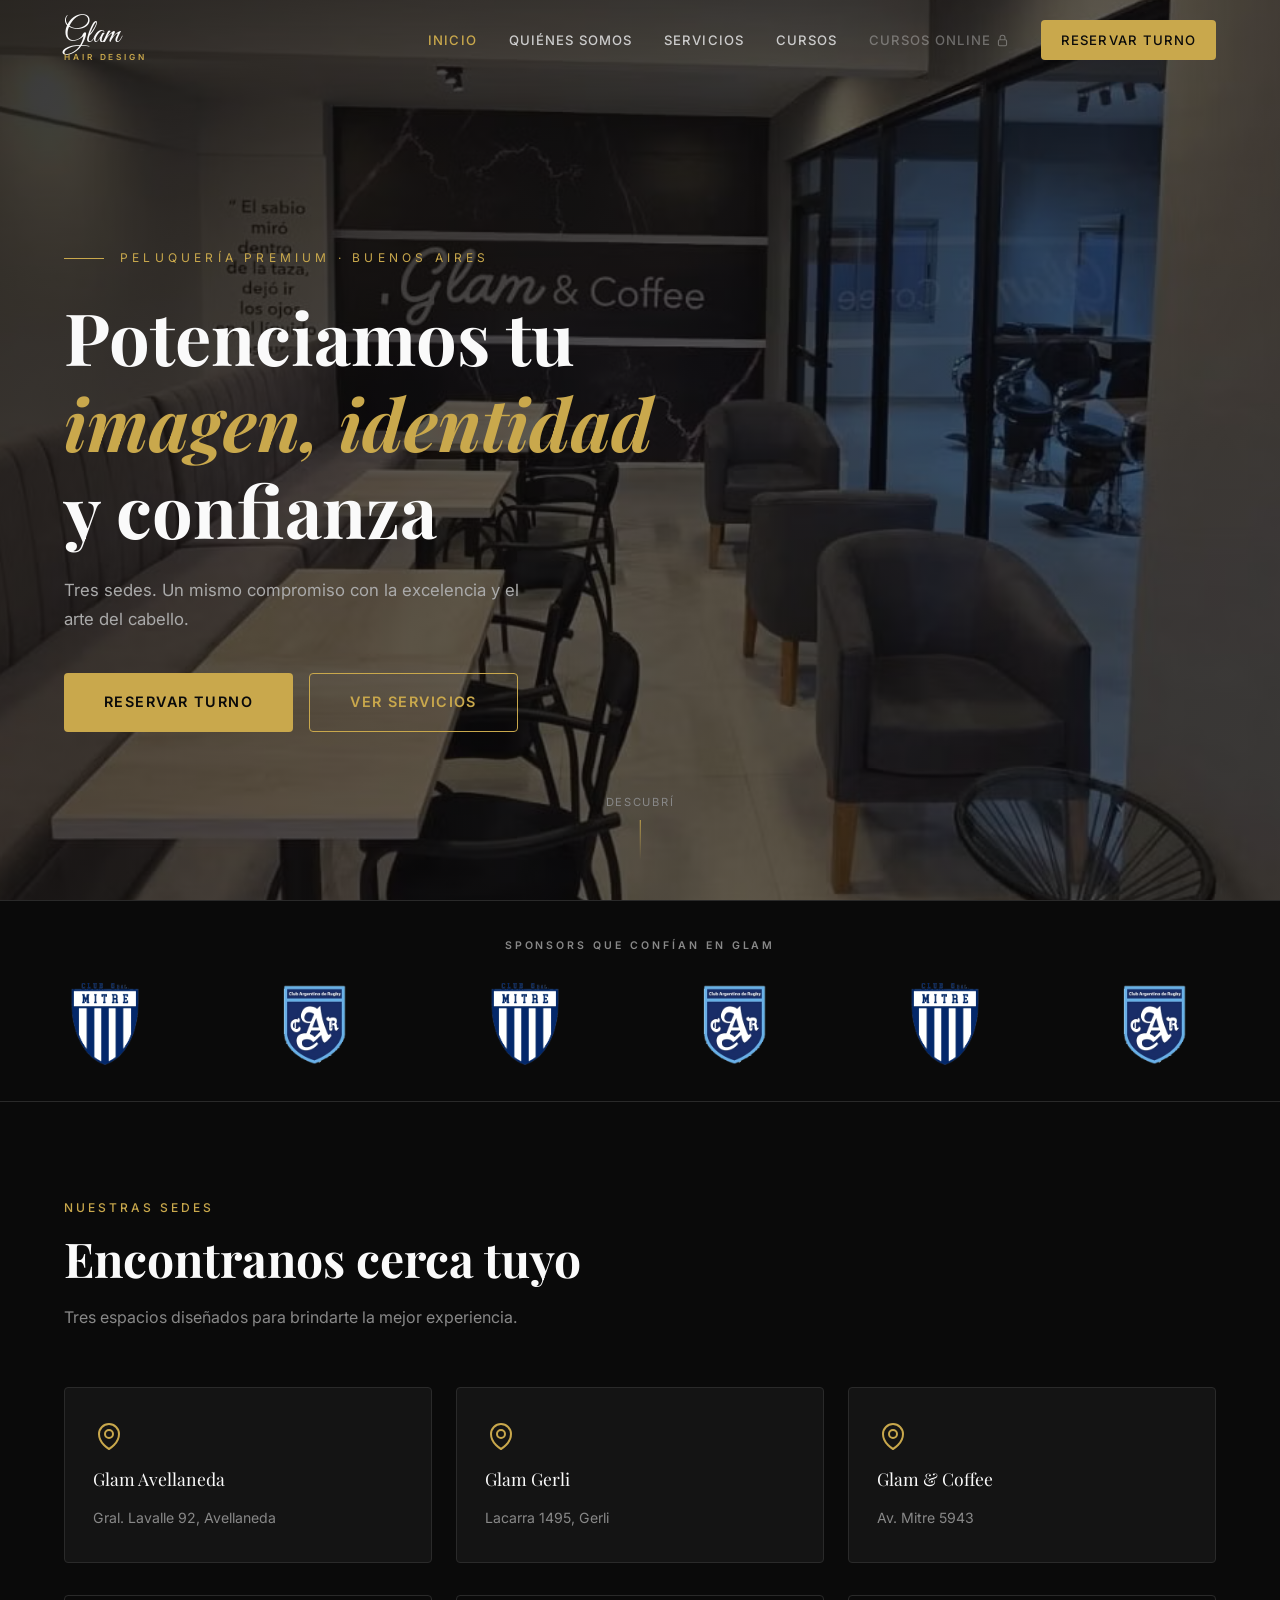
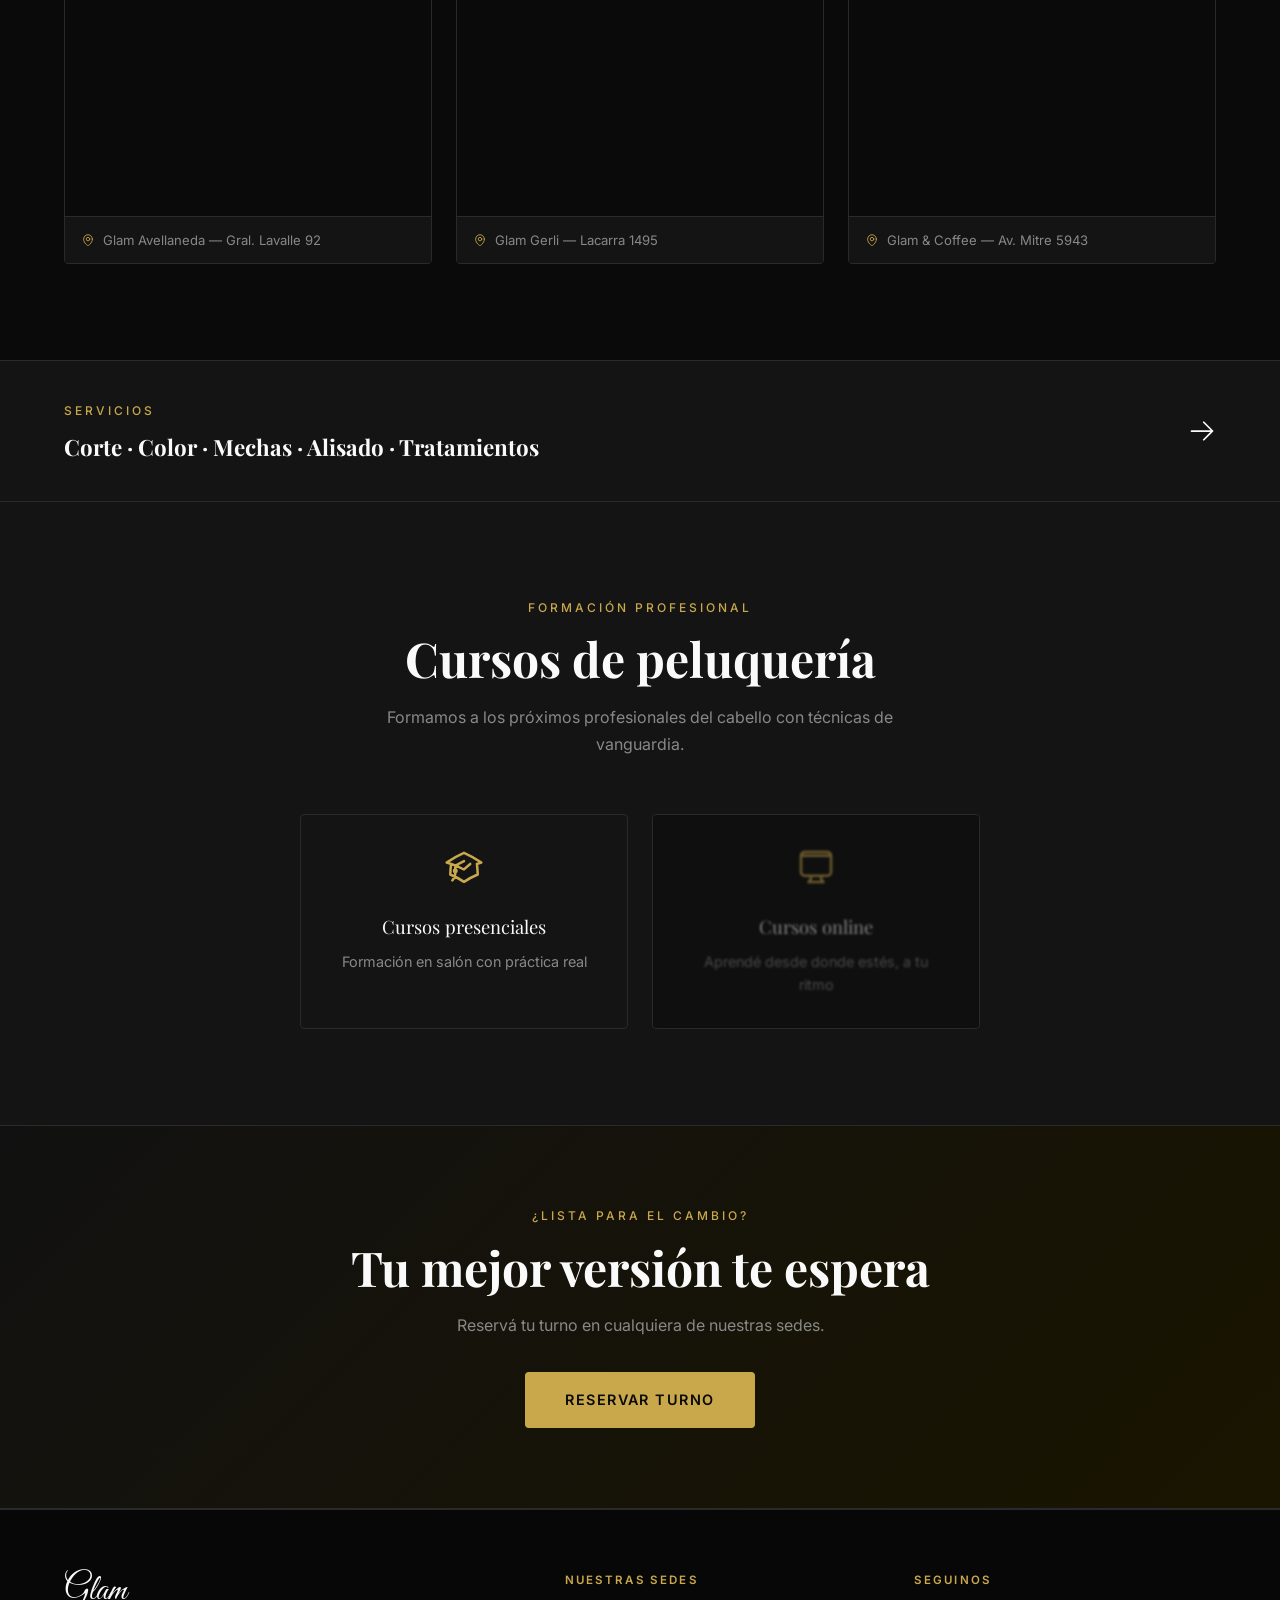
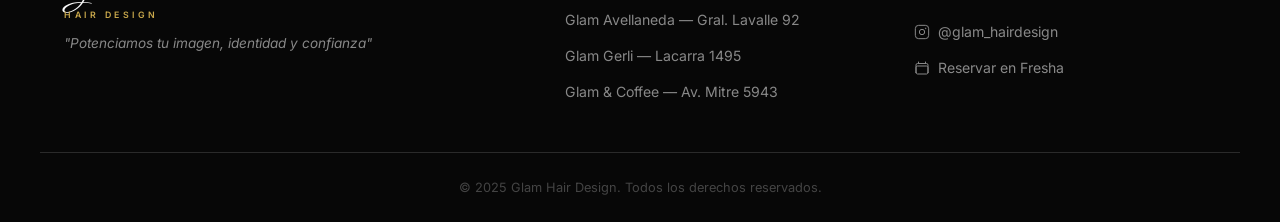
==== commit f405603b: "Iconos" ====
--- a/index.html
+++ b/index.html
@@ -6,6 +6,10 @@
   <title>Glam Hair Design — Peluquería Premium en Buenos Aires</title>
   <meta name="description" content="Glam Hair Design: potenciamos tu imagen, identidad y confianza. Peluquería premium con sedes en Avellaneda, Gerli y Glam & Coffee." />
   <link rel="stylesheet" href="css/style.css" />
+  <link rel="icon" href="assets/favicon.ico" sizes="any" />
+  <link rel="icon" href="assets/favicon-32x32.png" type="image/png" sizes="32x32" />
+  <link rel="apple-touch-icon" href="assets/apple-touch-icon.png" />
+  <link rel="icon" href="assets/icon-192.png" type="image/png" sizes="192x192" />
 </head>
 <body>
 
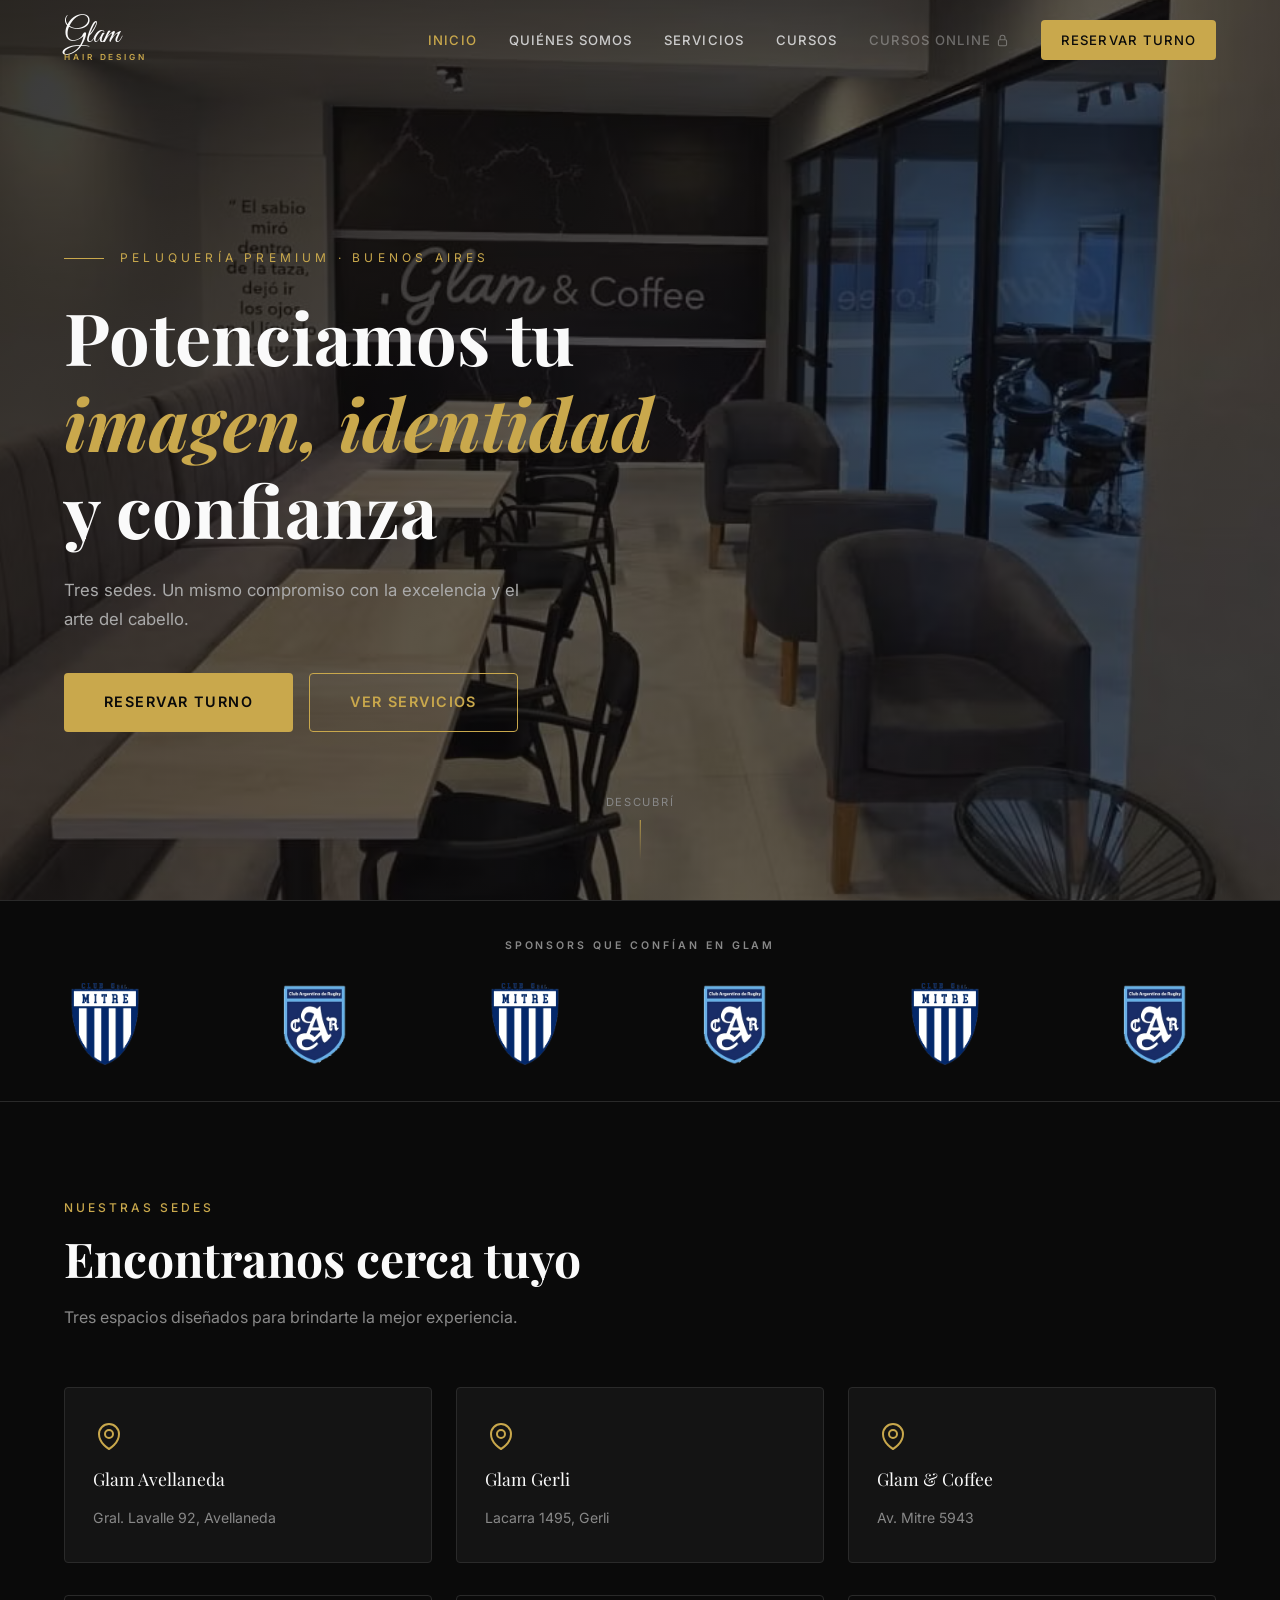
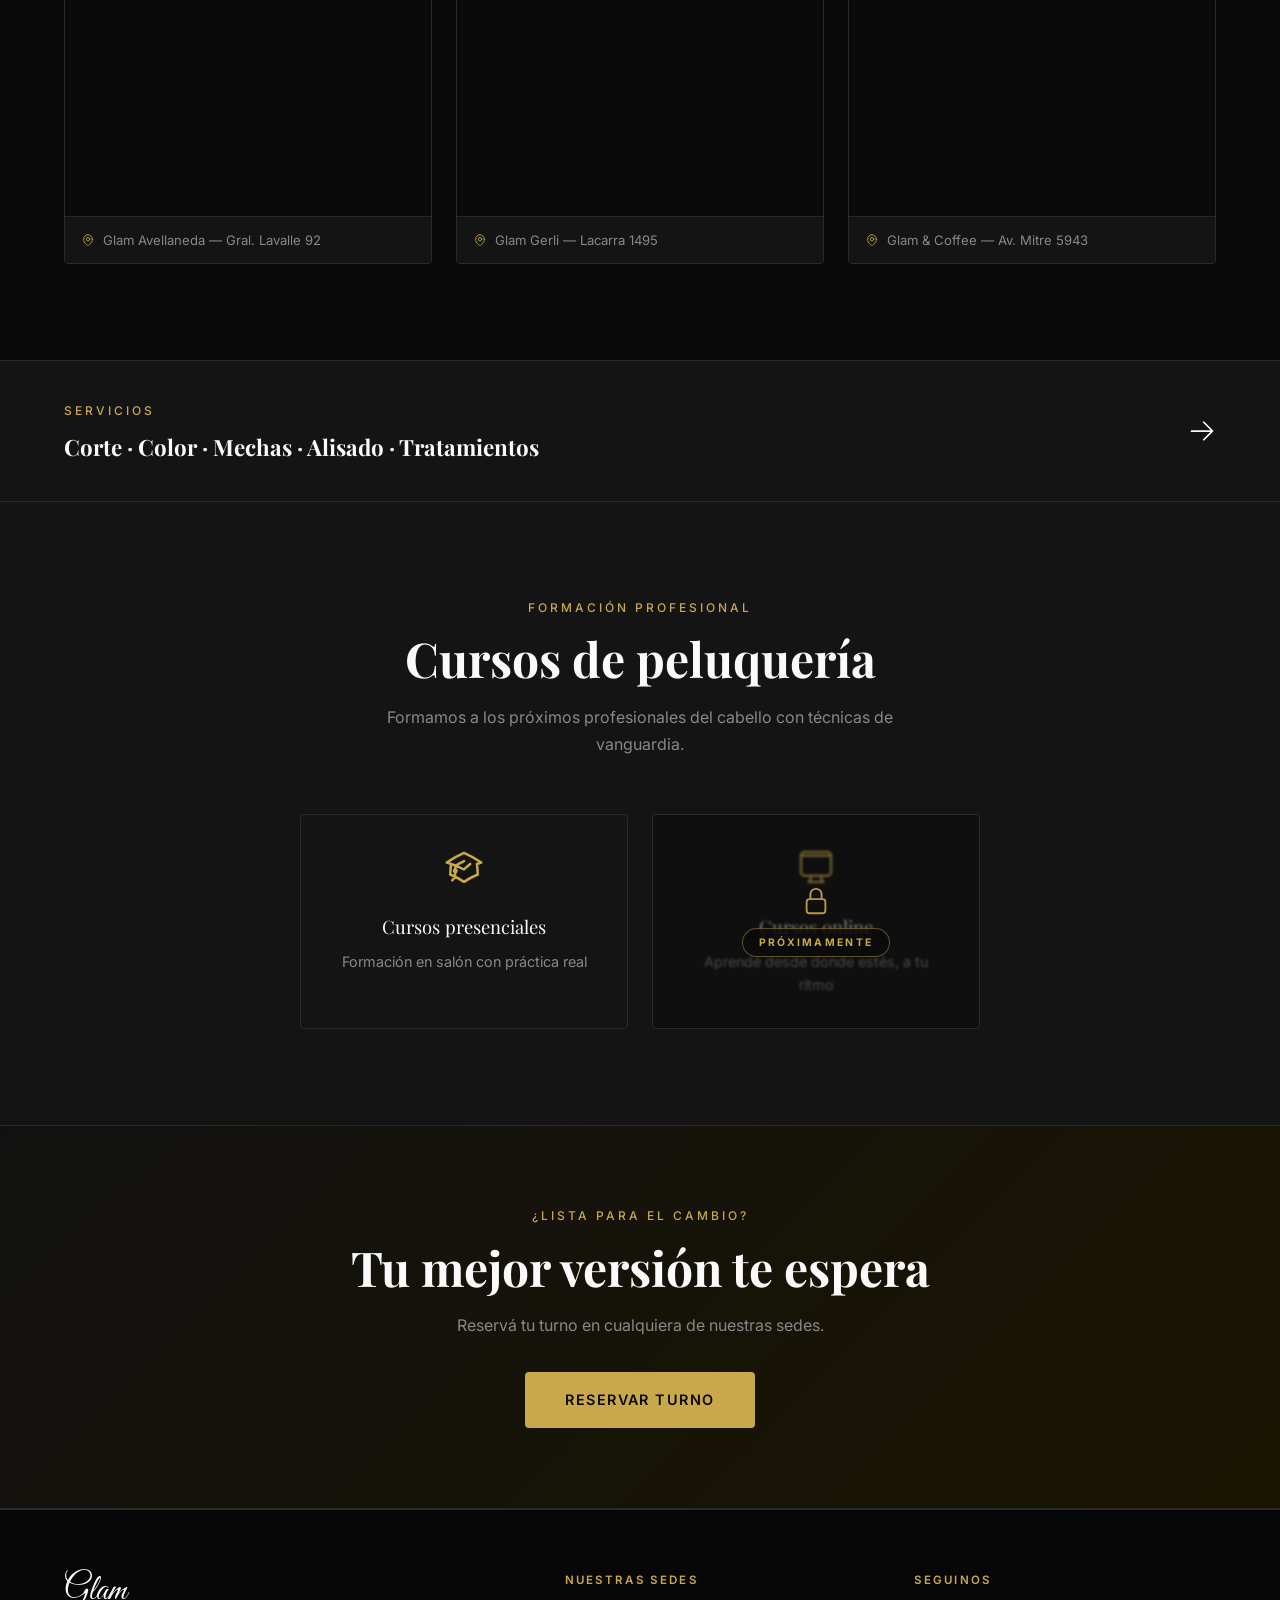
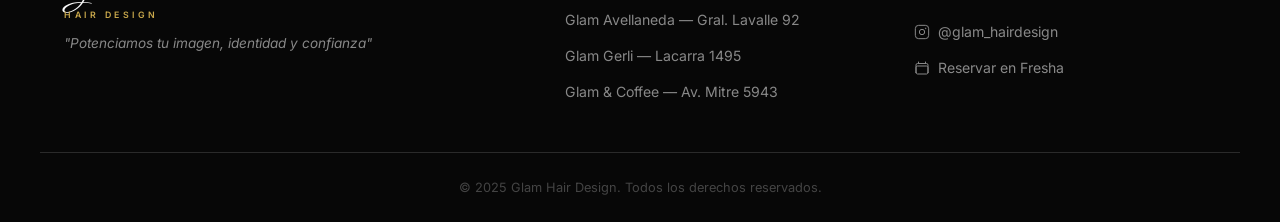
==== commit 0e6ddf27: "Seo" ====
--- a/index.html
+++ b/index.html
@@ -3,13 +3,79 @@
 <head>
   <meta charset="UTF-8" />
   <meta name="viewport" content="width=device-width, initial-scale=1.0" />
-  <title>Glam Hair Design — Peluquería Premium en Buenos Aires</title>
-  <meta name="description" content="Glam Hair Design: potenciamos tu imagen, identidad y confianza. Peluquería premium con sedes en Avellaneda, Gerli y Glam & Coffee." />
+  <title>Glam Hair Design | Peluquería y Barbería en Avellaneda, Gerli y Wilde</title>
+  <meta name="description" content="Peluquería premium con 3 sedes en Avellaneda, Gerli y Wilde. Corte, color, barbería, manicura y cursos de peluquería. Reservá tu turno online." />
+  <meta name="robots" content="index, follow" />
+  <meta property="og:type" content="website" />
+  <meta property="og:site_name" content="Glam Hair Design" />
+  <meta property="og:locale" content="es_AR" />
+  <meta property="og:title" content="Glam Hair Design | Peluquería y Barbería en Avellaneda, Gerli y Wilde" />
+  <meta property="og:description" content="Peluquería premium con 3 sedes en Avellaneda, Gerli y Wilde. Corte, color, barbería, manicura y cursos de peluquería. Reservá tu turno online." />
+  <meta property="og:image" content="https://glamhairdesign.com.ar/assets/Foto_Glam_And_Coffe.jpeg" />
+  <meta property="og:url" content="https://glamhairdesign.com.ar/" />
   <link rel="stylesheet" href="css/style.css" />
   <link rel="icon" href="assets/favicon.ico" sizes="any" />
   <link rel="icon" href="assets/favicon-32x32.png" type="image/png" sizes="32x32" />
   <link rel="apple-touch-icon" href="assets/apple-touch-icon.png" />
   <link rel="icon" href="assets/icon-192.png" type="image/png" sizes="192x192" />
+  <script type="application/ld+json">
+  {
+    "@context": "https://schema.org",
+    "@graph": [
+      {
+        "@type": "HairSalon",
+        "name": "Glam Hair Design — Avellaneda",
+        "url": "https://glamhairdesign.com.ar",
+        "telephone": "+54 9 11 5486-6624",
+        "sameAs": [
+          "https://www.instagram.com/glam_hairdesign",
+          "https://www.fresha.com/es/providers/glam-hair-design-t6yixtg3"
+        ],
+        "address": {
+          "@type": "PostalAddress",
+          "streetAddress": "Gral. Lavalle 92",
+          "addressLocality": "Avellaneda",
+          "addressRegion": "Buenos Aires",
+          "addressCountry": "AR"
+        }
+      },
+      {
+        "@type": "HairSalon",
+        "name": "Glam Hair Design — Gerli",
+        "url": "https://glamhairdesign.com.ar",
+        "telephone": "+54 9 11 5486-6624",
+        "sameAs": [
+          "https://www.instagram.com/glam_hairdesign",
+          "https://www.fresha.com/es/providers/glam-hair-design-t6yixtg3"
+        ],
+        "address": {
+          "@type": "PostalAddress",
+          "streetAddress": "Lacarra 1495",
+          "addressLocality": "Gerli",
+          "addressRegion": "Buenos Aires",
+          "addressCountry": "AR"
+        }
+      },
+      {
+        "@type": "HairSalon",
+        "name": "Glam & Coffee",
+        "url": "https://glamhairdesign.com.ar",
+        "telephone": "+54 9 11 5486-6624",
+        "sameAs": [
+          "https://www.instagram.com/glam_hairdesign",
+          "https://www.fresha.com/es/providers/glam-hair-design-t6yixtg3"
+        ],
+        "address": {
+          "@type": "PostalAddress",
+          "streetAddress": "Av. Mitre 5943",
+          "addressLocality": "Wilde",
+          "addressRegion": "Buenos Aires",
+          "addressCountry": "AR"
+        }
+      }
+    ]
+  }
+  </script>
 </head>
 <body>
 
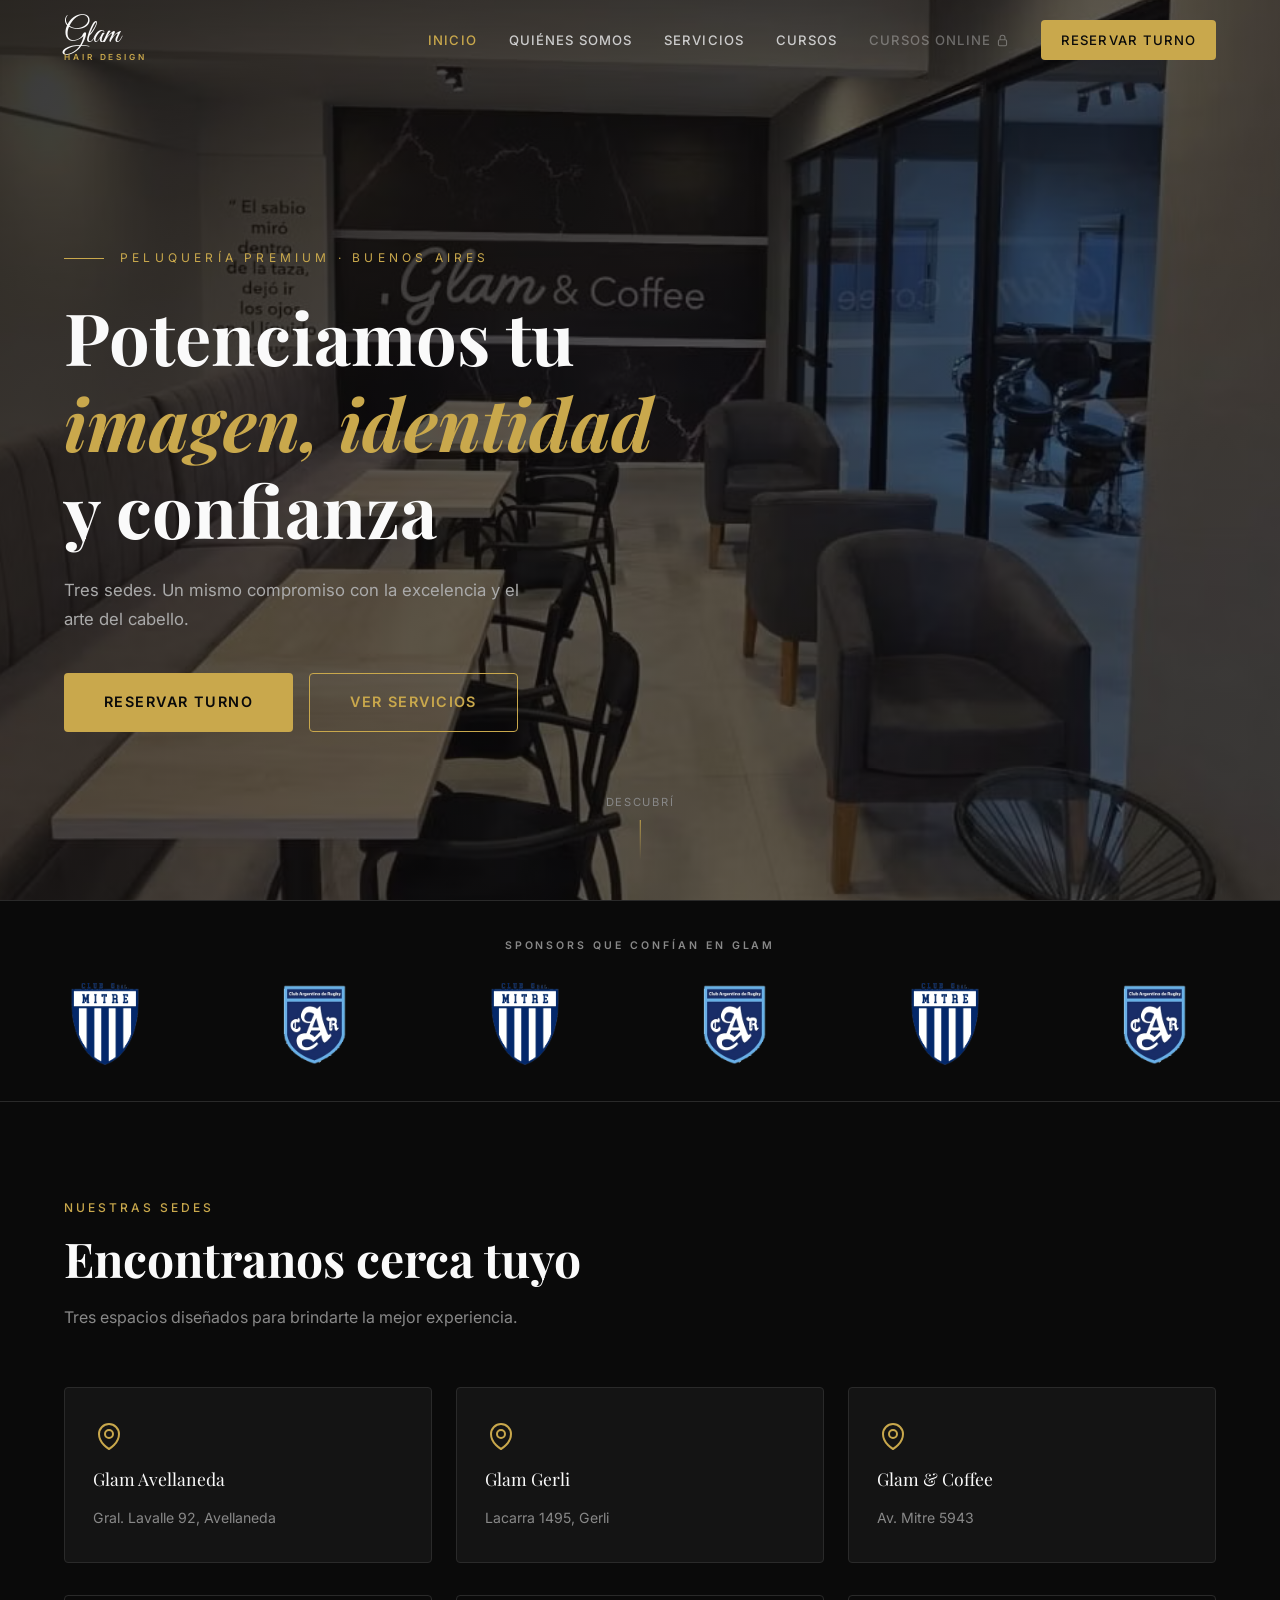
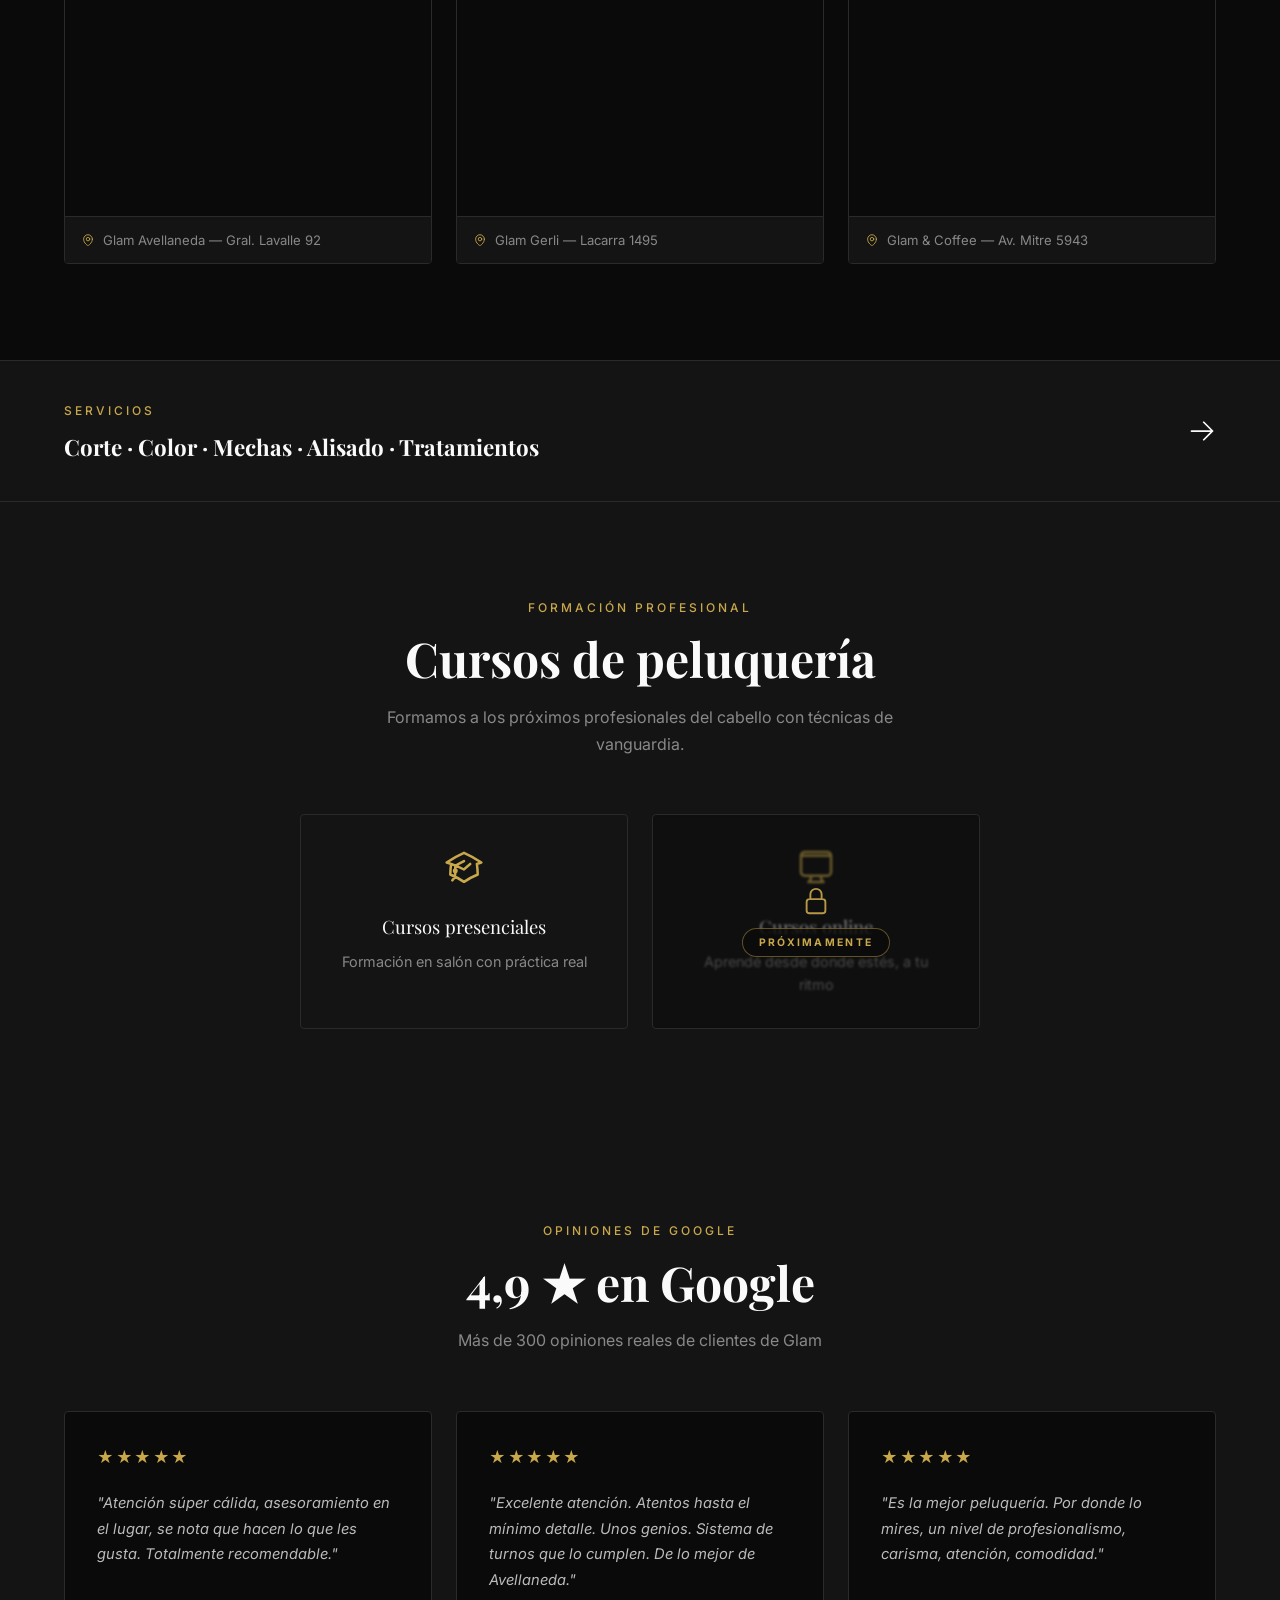
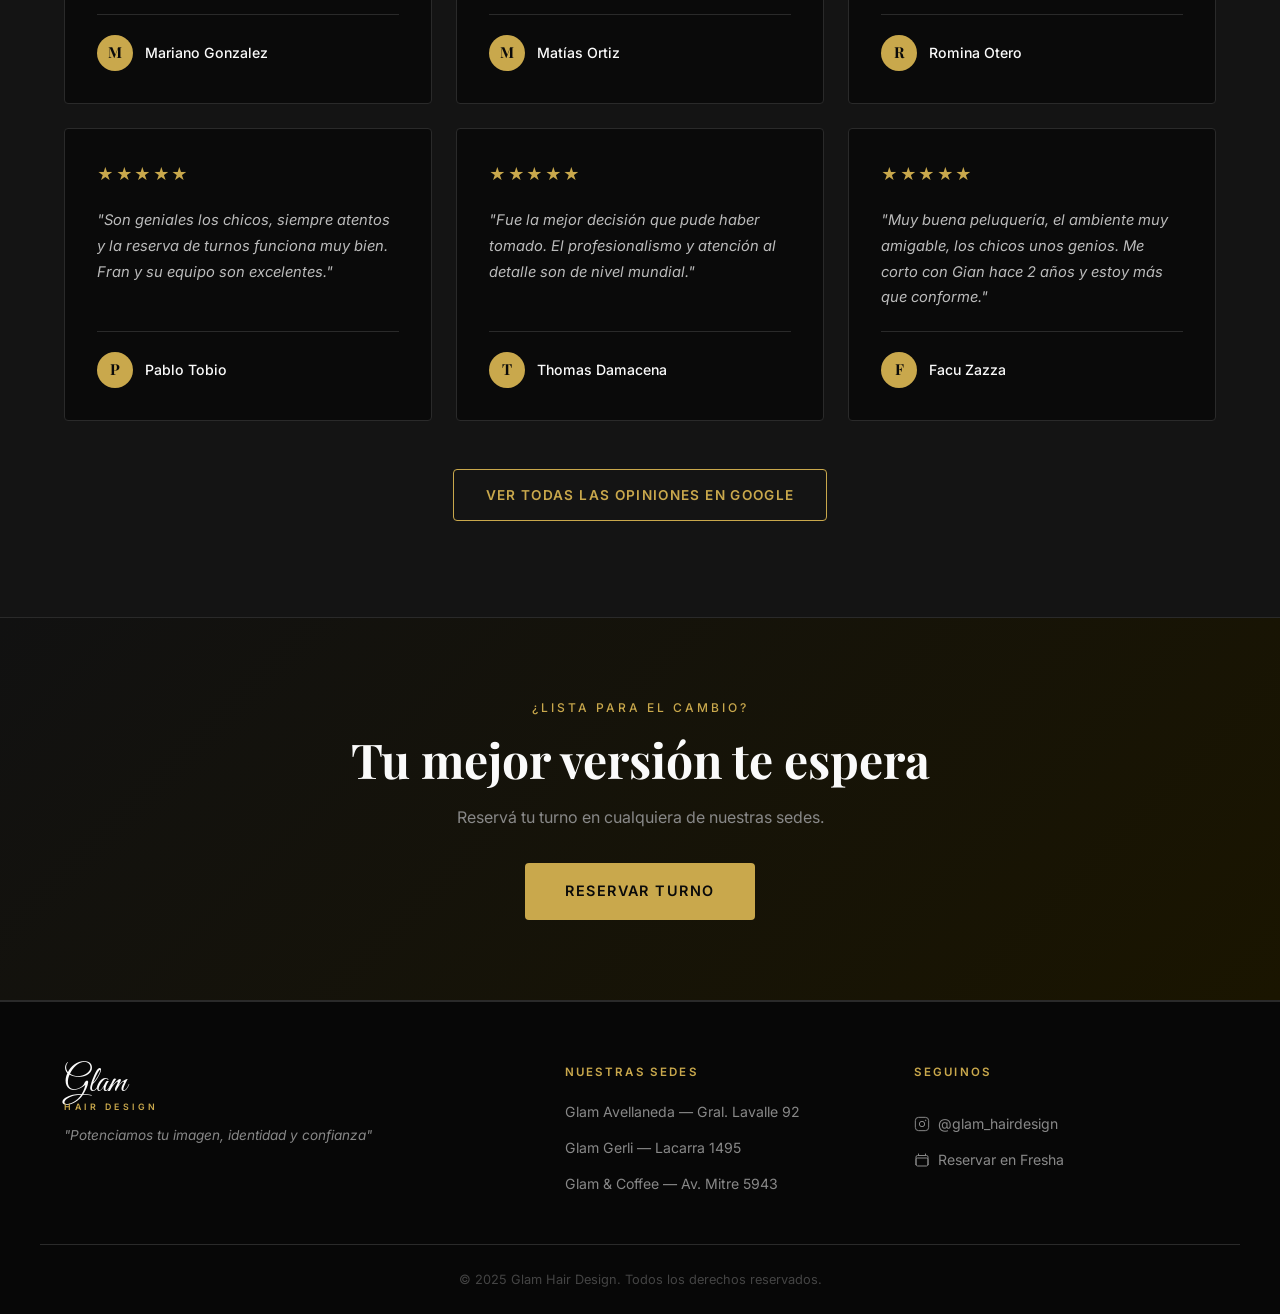
==== commit 1f23b954: "SEO, resenas, favicon, sitemap, verificacion Google" ====
--- a/index.html
+++ b/index.html
@@ -272,6 +272,77 @@
   </div>
 </section>
 
+<!-- RESEÑAS -->
+<section class="section reviews-section">
+  <div class="container">
+    <div class="section-header centered">
+      <span class="section-tag">Opiniones de Google</span>
+      <h2 class="section-title">4,9 ★ en Google</h2>
+      <p class="section-subtitle">Más de 300 opiniones reales de clientes de Glam</p>
+    </div>
+    <div class="reviews-grid">
+
+      <article class="review-card reveal">
+        <div class="review-stars" aria-label="5 estrellas">★★★★★</div>
+        <p class="review-text">"Atención súper cálida, asesoramiento en el lugar, se nota que hacen lo que les gusta. Totalmente recomendable."</p>
+        <div class="review-author">
+          <div class="review-avatar" aria-hidden="true">M</div>
+          <span class="review-name">Mariano Gonzalez</span>
+        </div>
+      </article>
+
+      <article class="review-card reveal">
+        <div class="review-stars" aria-label="5 estrellas">★★★★★</div>
+        <p class="review-text">"Excelente atención. Atentos hasta el mínimo detalle. Unos genios. Sistema de turnos que lo cumplen. De lo mejor de Avellaneda."</p>
+        <div class="review-author">
+          <div class="review-avatar" aria-hidden="true">M</div>
+          <span class="review-name">Matías Ortiz</span>
+        </div>
+      </article>
+
+      <article class="review-card reveal">
+        <div class="review-stars" aria-label="5 estrellas">★★★★★</div>
+        <p class="review-text">"Es la mejor peluquería. Por donde lo mires, un nivel de profesionalismo, carisma, atención, comodidad."</p>
+        <div class="review-author">
+          <div class="review-avatar" aria-hidden="true">R</div>
+          <span class="review-name">Romina Otero</span>
+        </div>
+      </article>
+
+      <article class="review-card reveal">
+        <div class="review-stars" aria-label="5 estrellas">★★★★★</div>
+        <p class="review-text">"Son geniales los chicos, siempre atentos y la reserva de turnos funciona muy bien. Fran y su equipo son excelentes."</p>
+        <div class="review-author">
+          <div class="review-avatar" aria-hidden="true">P</div>
+          <span class="review-name">Pablo Tobio</span>
+        </div>
+      </article>
+
+      <article class="review-card reveal">
+        <div class="review-stars" aria-label="5 estrellas">★★★★★</div>
+        <p class="review-text">"Fue la mejor decisión que pude haber tomado. El profesionalismo y atención al detalle son de nivel mundial."</p>
+        <div class="review-author">
+          <div class="review-avatar" aria-hidden="true">T</div>
+          <span class="review-name">Thomas Damacena</span>
+        </div>
+      </article>
+
+      <article class="review-card reveal">
+        <div class="review-stars" aria-label="5 estrellas">★★★★★</div>
+        <p class="review-text">"Muy buena peluquería, el ambiente muy amigable, los chicos unos genios. Me corto con Gian hace 2 años y estoy más que conforme."</p>
+        <div class="review-author">
+          <div class="review-avatar" aria-hidden="true">F</div>
+          <span class="review-name">Facu Zazza</span>
+        </div>
+      </article>
+
+    </div>
+    <div class="reviews-cta">
+      <a href="https://maps.app.goo.gl/abF4rVnaVTaVDsti7" target="_blank" rel="noopener" class="btn btn-outline">Ver todas las opiniones en Google</a>
+    </div>
+  </div>
+</section>
+
 <!-- CTA BAND -->
 <section class="cta-band">
   <div class="container">
--- a/css/style.css
+++ b/css/style.css
@@ -383,3 +383,16 @@
 
 .btn-soon { display: block; width: 100%; padding: 0.85rem 2rem; border-radius: var(--radius); border: 1px solid rgba(201,168,76,0.2); background: transparent; color: rgba(201,168,76,0.38); font-family: 'Inter', sans-serif; font-size: 0.82rem; font-weight: 600; letter-spacing: 0.1em; text-transform: uppercase; cursor: not-allowed; text-align: center; }
 .btn-soon:hover { transform: none; box-shadow: none; }
+
+/* ===== REVIEWS ===== */
+.reviews-section { background: var(--surface); }
+.reviews-grid { display: grid; grid-template-columns: repeat(3, 1fr); gap: 1.5rem; }
+.review-card { background: var(--bg); border: 1px solid var(--border); border-radius: var(--radius); padding: 2rem; display: flex; flex-direction: column; gap: 1.25rem; transition: border-color var(--transition), transform var(--transition), box-shadow var(--transition); }
+.review-card:hover { border-color: rgba(201,168,76,0.4); transform: translateY(-4px); box-shadow: 0 16px 40px rgba(0,0,0,0.4); }
+.review-stars { color: var(--gold); font-size: 1rem; letter-spacing: 0.1em; }
+.review-text { color: #bbb; font-size: 0.92rem; line-height: 1.75; flex: 1; font-style: italic; }
+.review-author { display: flex; align-items: center; gap: 0.75rem; padding-top: 1.25rem; border-top: 1px solid var(--border); margin-top: auto; }
+.review-avatar { width: 36px; height: 36px; border-radius: 50%; background: var(--gold); color: #0A0A0A; display: flex; align-items: center; justify-content: center; font-family: 'Playfair Display', serif; font-size: 0.95rem; font-weight: 700; flex-shrink: 0; }
+.review-name { font-size: 0.88rem; font-weight: 500; color: var(--white); }
+.reviews-cta { text-align: center; margin-top: 3rem; }
+@media (max-width: 768px) { .reviews-grid { grid-template-columns: 1fr; } }
